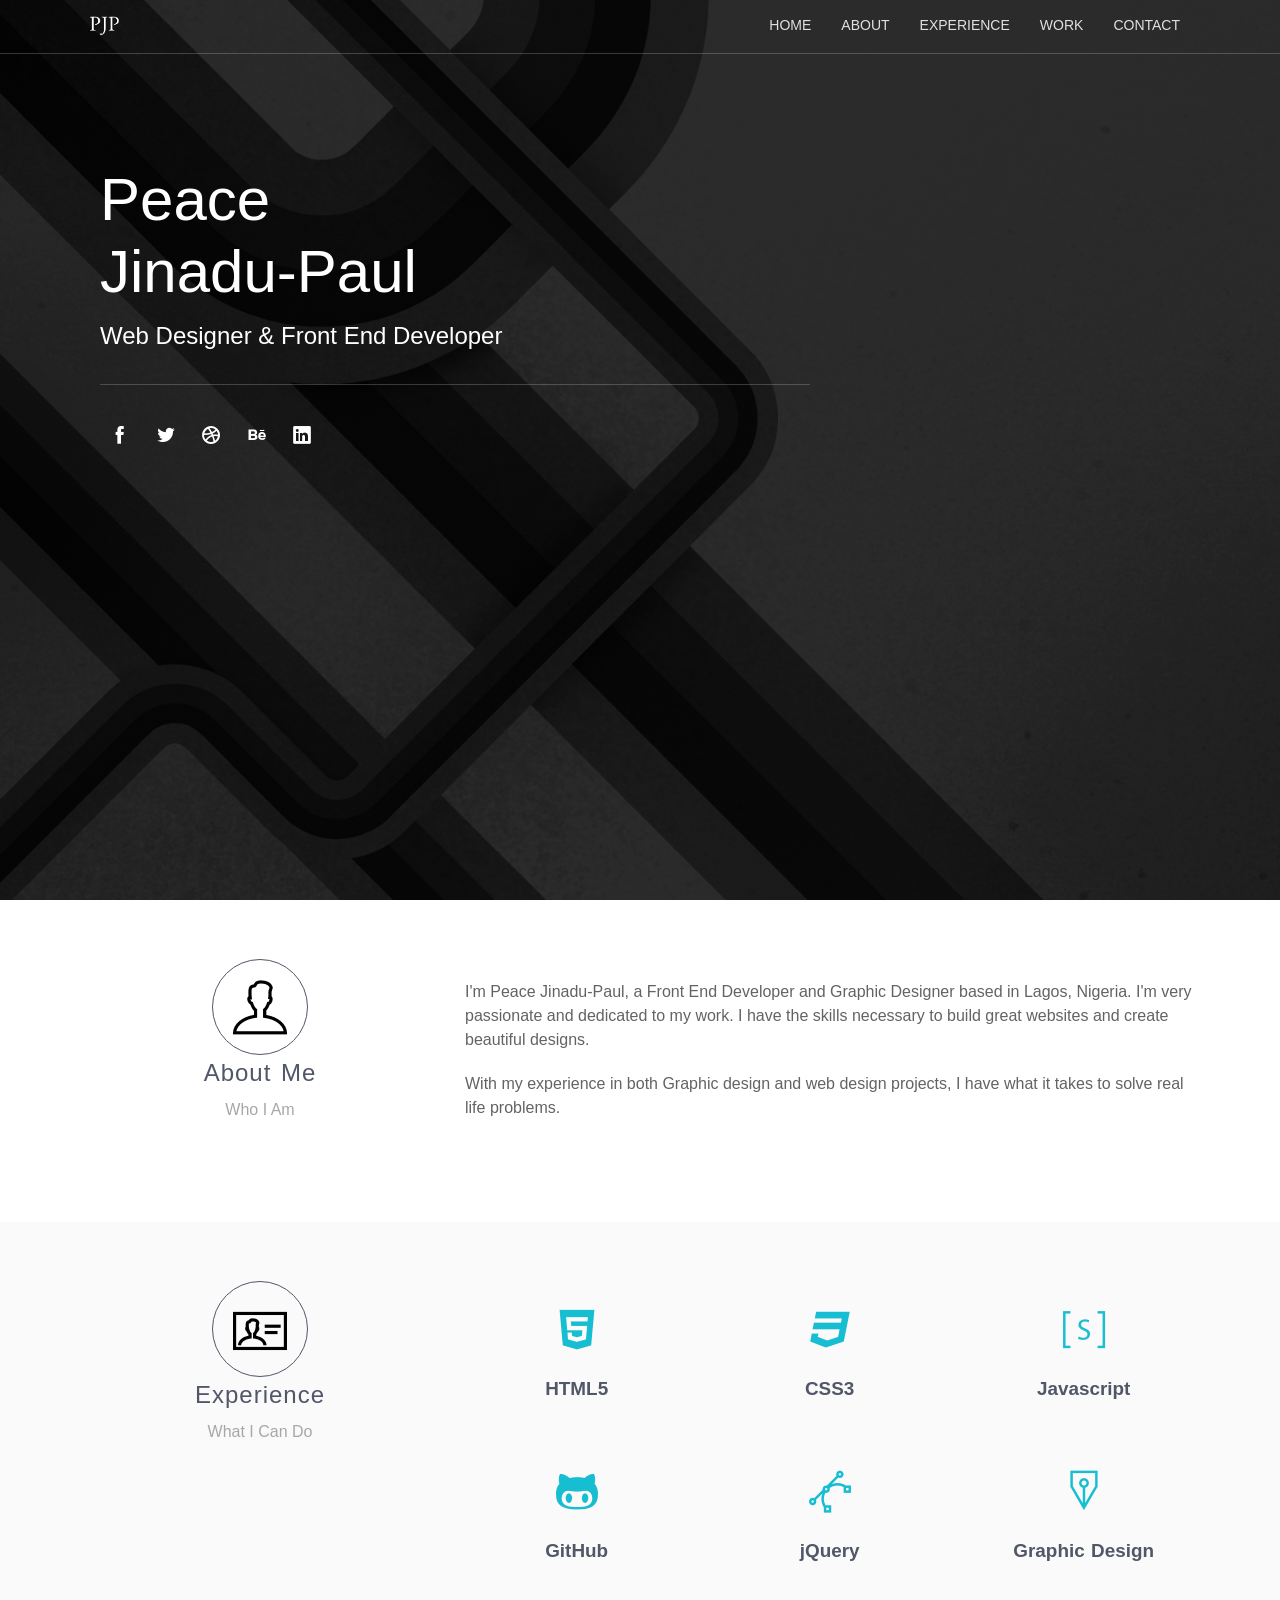
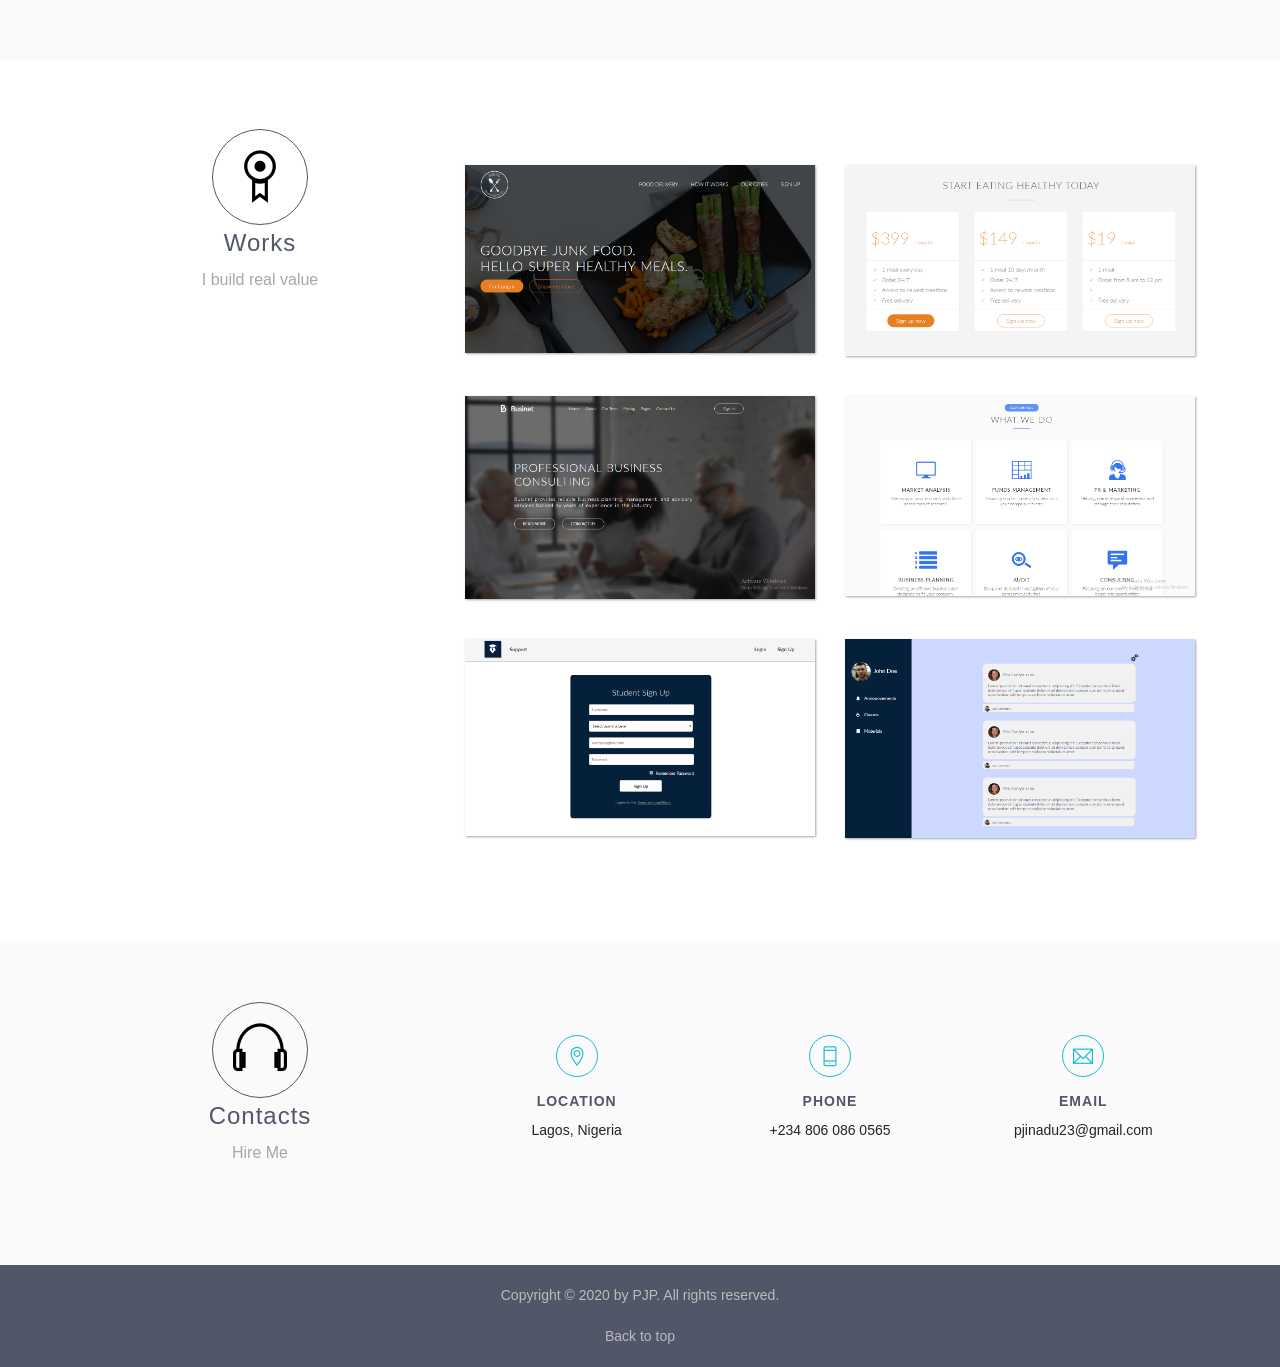
==== index.html @ b09ebb98 "new commit" ====
<!DOCTYPE html>
<html lang="en">
<head>
    <meta charset="UTF-8">
    <meta name="viewport" content="width=device-width, initial-scale=1.0">
    <link rel="shortcut icon" href="resources/img/Letter Logo.png" type="image/x-icon">
    <link rel="stylesheet" href="vendors/css/bootstrap.min.css">
    <link rel="stylesheet" href="resources/fonts/Brand Icons 2/icofont.min.css">
    <link rel="stylesheet" href="resources/fonts/themify-icons/themify-icons.css">
    <link rel="stylesheet" href="resources/fonts/ui/icofont.min.css">
    <link rel="stylesheet" href="vendors/css/animate.css">
    <link rel="stylesheet" href="resources/css/style.css">
    <title title="PJP">Peace Jinadu-Paul's Portfolio</title>
</head>
<body>
    <!-- HEADER -->
    <header class="js--section-home">
        <nav class="navbar navbar-expand-sm navbar-light js--nav">
                <div class="container">
                    <a class="navbar-brand" href="#"><img class="link-home logo-white" src="resources/img/Letter Logo 2.png" alt="White Logo"> </a>
                    <a class="navbar-brand" href="#"><img class="link-home logo-black" src="resources/img/Letter Logo.png" alt="Black Logo"> </a>
                    <button class="navbar-toggler" type="button" data-toggle="collapse" data-target="#navbarsExample03" aria-controls="navbarsExample03" aria-expanded="false" aria-label="Toggle navigation">
                      <span class="ti-menu js--menu-icon"></span>
                      <!-- <span class="navbar-toggler-icon"></span> -->
                    </button>
              
                    <div class="collapse navbar-collapse" id="navbarsExample03">
                        <ul class="navbar-nav mr-auto navbar-right">
                            <li class="nav-item">
                              <a class="nav-link" href="#">&MediumSpace;</a>
                            </li>
                          </ul>
                      <ul class="navbar-nav nav-links navbar-right">
                        <li class="nav-item">
                            <a href="#" class="nav-link link-home">Home</a>
                        </li>
                        <li class="nav-item">
                            <a href="#" class="nav-link link-about">About</a>
                        </li>
                        <li class="nav-item">
                            <a href="#" class="nav-link link-exp">Experience</a>
                        </li>
                        <li class="nav-item">
                            <a href="#" class="nav-link link-work">Work</a>
                        </li>
                        <li class="nav-item">
                            <a href="#" class="nav-link link-contact">Contact</a>
                        </li>
                      </ul>
                    </div>  
               </div>
            </div>
        </nav>

        <div class="container">
            <div class="header-text-box col-sm-8">
                <div class="header-text-content">
                    <h1>Peace <br> Jinadu-Paul</h1>
                    <p>Web Designer & Front End Developer</p>
                </div>
                <div>
                    <ul class="header-text-icons">
                        <li><a title="Facebook" href="www.facebook.com"><i class="icofont-facebook"></i></a></li>
                        <li><a title="Twitter" href="www.twitter.com"><i class="icofont-twitter"></i></a></li>
                        <li><a title="Dribble" href="www.dribble.com"><i class="icofont-dribble"></i></a></li>
                        <li><a title="Behance" href="www.behance.com"><i class="icofont-behance"></i></a></li>
                        <li><a title="LinkedIn" href="www.linkedin.com"><i class="icofont-linkedin"></i></a></li>
                    </ul>
                </div>
            </div>
        </div>
       
    </header>
    <!-- HEADER  -->

    <!-- SECTION ABOUT -->
        <section class="section-about js--section-about">
            <div class="container">
                <div class="row">
                    <div class="col-lg-4">
                        <div class="header">
                            <div> <i class="ti-user"></i></div>
                            <h2>About Me</h2>
                            <p class="about-p">Who I Am </p>
                        </div>
                    </div>
                    <div class="col-lg-8">
                        <div class="div-about-desc">
                            <p class="about-desc">I'm Peace Jinadu-Paul, a Front End Developer and Graphic Designer based in Lagos, Nigeria. I'm very passionate and dedicated to my work. I have the skills necessary to build great websites and  create beautiful designs. </p>
                            <p class="about-desc">With my experience in both Graphic design and web design projects, I have what it takes to solve real life problems. </p>
                        </div>
                        
                        <!-- Progress Box -->
                        <!-- <div class="progress-box">
                            <h5>CSS3 <span class="color-heading pull-right">96%</span></h5>
                            <div class="progress">
                                <div class="progress-bar bg-color-base" role="progressbar" data-width="96"></div>
                            </div>
                        </div>
                        <div class="progress-box">
                            <h5>HTML5 <span class="color-heading pull-right">96%</span></h5>
                            <div class="progress">
                                <div class="progress-bar bg-color-base" role="progressbar" data-width="96"></div>
                            </div>
                        </div>
                        <div class="progress-box">
                            <h5>JavaSrcipt <span class="color-heading pull-right">85%</span></h5>
                            <div class="progress">
                                <div class="progress-bar bg-color-base" role="progressbar" data-width="85"></div>
                            </div>
                        </div>
                        <div class="progress-box">
                            <h5>jQuery <span class="color-heading pull-right">85%</span></h5>
                            <div class="progress">
                                <div class="progress-bar bg-color-base" role="progressbar" data-width="85"></div>
                            </div>
                        </div>
                        <div class="progress-box">
                            <h5>Git <span class="color-heading pull-right">90%</span></h5>
                            <div class="progress">
                                <div class="progress-bar bg-color-base" role="progressbar" data-width="90"></div>
                            </div>
                        </div>
                        <div class="progress-box">
                            <h5>Photoshop <span class="color-heading pull-right">95%</span></h5>
                            <div class="progress">
                                <div class="progress-bar bg-color-base" role="progressbar" data-width="95"></div>
                            </div>
                        </div> -->
                        <!-- End Progress Box
                        
                    <!-- </div> -->
                </div>
            </div>
        </section>

    <!-- SECTION ABOUT -->

    <!-- SECTION EXPERIENCE -->
        <section class="section-experience js--section-exp"> 
            <div class="container">
                <div class="row">
                    <div class="col-lg-4">
                        <div class="header">
                           <div> <i class="ti-id-badge"></i></div>
                            <h2>Experience</h2>
                            <p>What I Can Do</p>
                        </div>
                    </div>
                    <div class="col-lg-8">
                        <div class="row">
                            <div class="col-lg-4">
                                <div class="experience-box">
                                    <div>
                                        <i class="ti-html5"></i>
                                        <!-- <i class="ti-css3"></i> -->
                                    </div>
                                    <h3>HTML5</h3>
                                  </div>
                            </div>
                            <div class="col-lg-4">
                                <div class="experience-box">
                                   <div> <i class="ti-css3"></i></div>
                                    <h3>CSS3</h3>
                                </div>
                            </div>
                            <div class="col-lg-4">
                                <div class="experience-box">
                                   <div> <i class="ti-shortcode"></i></div>
                                    <h3>Javascript</h3>
                                </div>
                            </div>    
                        </div>
                    </div>
                </div>
                <div class="row">
                    <div class="col-lg-4">
                        <div class="header">
                            <h2>&nbsp;</h2>
                        </div>
                    </div>
                    <div class="col-lg-8">
                        <div class="row">
                            <div class="col-lg-4">
                                <div class="experience-box">
                                    <div>
                                        <i class="ti-github"></i>
                                    </div>
                                    <h3>GitHub</h3>
                                  </div>
                            </div>
                            <div class="col-lg-4">
                                <div class="experience-box">
                                   <div> <i class="ti-vector"></i></div>
                                    <h3>jQuery</h3>
                                </div>
                            </div>
                            <div class="col-lg-4">
                                <div class="experience-box">
                                   <div> <i class="ti-ink-pen"></i></div>
                                    <h3>Graphic Design</h3>
                                </div>
                            </div>
                        </div>
                    </div>
                </div>
            </div>
        </section>

    <!-- SECTION EXPERIENCE -->

    <!-- SECTION WORKS  -->
        <section class="section-works js--section-works">
            <div class="container">
               <div class="container-box">
                <div class="row">
                    <div class="col-lg-4">
                        <div class="header">
                            <div><i class="ti-medall-alt"></i></div>
                            <h2>Works</h2>
                            <p>I build real value</p>
                        </div>
                    </div>
                    <div class="col-lg-8">
                        <div class="row">
                            <div class="col-lg-6">
                                <div class="works-box">
                                    <div class="modal fade" id="myModal" tabindex="-1" role="dialog" aria-labelledby="myModalLabel" aria-hidden="true">
                                        <div class="modal-dialog" role="document">
                                          <div class="modal-content">
                                            <div class="modal-header">
                                              <button type="button" class="close" data-dismiss="modal" aria-label="Close">
                                                <span aria-hidden="true">&times;</span>
                                              </button>
                                            </div>
                                            <div class="modal-body">                                   
                                                <div class="header pull-left modal-header">
                                                    <h2>Omnifoodie</h2>
                                                    <p>Fast Food Project</p>
                                                </div>
                                                <div class="row">
                                                    <div class="col-lg-8">
                                                        <div class="modal-quote">
                                                            <p>A premium food delivery service company that takes care of the stress of cooking at an affordable cost</p>
                                                            
                                                            <p>Offers up to 365 days per year, meals ready in a short amount of time and 100% organic food products </p>
                                                            <!-- <a href="www.omnifoodie.herokuapp.com">www.omnifoodie.herokuapp.com</a> -->
                                                        </div>
                                                    </div>
                                                    <div class="col-lg-4">
                                                       <div class="modal-quote2">
                                                        <p><span class="quote-bold">Project Leader:</span><br>  Jinadu-Paul Peace</p>
                                                        <p><span class="quote-bold">Role:</span><br>
                                                        Front End Developer</p>
                                                       </div>
                                                    </div>
                                                </div>
                                              
                                            </div>
                                          </div>
                                        </div>
                                    </div>
                                    <img data-toggle="modal" data-target="#myModal" src="resources/img/Screenshot (2).1.png" alt="Omnifoodie Welcome Page">
                                </div>
                            </div>
                            <div class="col-lg-6">
                                <div class="works-box">
                                    <div class="modal fade" id="myModal" tabindex="-1" role="dialog" aria-labelledby="myModalLabel" aria-hidden="true">
                                        <div class="modal-dialog" role="document">
                                          <div class="modal-content">
                                            <div class="modal-header">
                                              <button type="button" class="close" data-dismiss="modal" aria-label="Close">
                                                <span aria-hidden="true">&times;</span>
                                              </button>
                                            </div>
                                            <div class="modal-body">                                   
                                                <div class="header pull-left modal-header">
                                                    <h2>Omnifoodie</h2>
                                                    <p>Fast Food Project</p>
                                                </div>
                                                <div class="row">
                                                    <div class="col-lg-8">
                                                        <div class="modal-quote">
                                                            <p>A premium food delivery service company that takes care of the stress of cooking at an affordable cost</p>
                                                            
                                                            <p>Offers up to 365 days per year, meals ready in a short amount of time and 100% organic food products </p>
                                                            <!-- <a href="www.omnifoodie.herokuapp.com">www.omnifoodie.herokuapp.com</a> -->
                                                        </div>
                                                    </div>
                                                    <div class="col-lg-4">
                                                       <div class="modal-quote2">
                                                        <p><span class="quote-bold">Project Leader:</span><br>  Jinadu-Paul Peace</p>
                                                        <p><span class="quote-bold">Role:</span><br>  Front End Developer</p>
                                                       </div>
                                                    </div>
                                                </div>
                                              
                                            </div>
                                          </div>
                                        </div>
                                    </div>
                                    <img data-toggle="modal" data-target="#myModal" src="resources/img/Screenshot (4).png" alt=" Omnifoodie Sign Up Page">
                                </div>
                            </div>
                        </div>
                    </div>
                </div>
                </div>
               <div class="container-box">
                <div class="row">
                    <div class="col-lg-4">
                        <div class="header">
                            <p>&nbsp;</p>
                        </div>
                    </div>
                    <div class="col-lg-8">
                        <div class="row">
                            <div class="col-lg-6">
                                <div class="works-box">
                                    <div class="modal fade" id="myModal2" tabindex="-1" role="dialog" aria-labelledby="myModalLabel" aria-hidden="true">
                                        <div class="modal-dialog" role="document">
                                          <div class="modal-content">
                                            <div class="modal-header">
                                              <button type="button" class="close" data-dismiss="modal" aria-label="Close">
                                                <span aria-hidden="true">&times;</span>
                                              </button>
                                            </div>
                                            <div class="modal-body">                                   
                                                <div class="header pull-left modal-header">
                                                    <h2>Businet</h2>
                                                    <p>Business Consulting Project</p>
                                                </div>
                                                <div class="row">
                                                    <div class="col-lg-8">
                                                        <div class="modal-quote">
                                                            <p>Businet provides reliable business planning, management, and advisory services backed by years of experience in the industry.</p>
                                                            
                                                            <p>Also provide Quality research & analysis, Business advisory experience and Reliable company management. </p>
                                                            <!-- <a href="www.businet.herokuapp.com">www.businet.herokuapp.com</a> -->
                                                        </div>
                                                    </div>
                                                    <div class="col-lg-4">
                                                       <div class="modal-quote2">
                                                        <p><span class="quote-bold">Project Leader:</span><br>  Jinadu-Paul Peace</p>
                                                        <p><span class="quote-bold">Role:</span><br>  Front End Developer</p>
                                                       </div>
                                                    </div>
                                                </div>
                                              
                                            </div>
                                          </div>
                                        </div>
                                    </div>
                                    <img data-toggle="modal" data-target="#myModal2" src="resources/img/Screenshot (20).png" alt=" Businet Home Page">
                                </div>
                            </div>
                            <div class="col-lg-6">
                                <div class="works-box">
                                    <div class="modal fade" id="myModal2" tabindex="-1" role="dialog" aria-labelledby="myModalLabel" aria-hidden="true">
                                        <div class="modal-dialog" role="document">
                                          <div class="modal-content">
                                            <div class="modal-header">
                                              <button type="button" class="close" data-dismiss="modal" aria-label="Close">
                                                <span aria-hidden="true">&times;</span>
                                              </button>
                                            </div>
                                            <div class="modal-body">                                   
                                                <div class="header pull-left modal-header">
                                                    <h2>Businet</h2>
                                                    <p>Business Consulting Project</p>
                                                </div>
                                                <div class="row">
                                                    <div class="col-lg-8">
                                                        <div class="modal-quote">
                                                            <p>Businet provides reliable business planning, management, and advisory services backed by years of experience in the industry.</p>
                                                            
                                                            <p>Also provide Quality research & analysis, Business advisory experience and Reliable company management. </p>
                                                            <!-- <a href="www.businet.herokuapp.com">www.businet.herokuapp.com</a> -->
                                                        </div>
                                                    </div>
                                                    <div class="col-lg-4">
                                                       <div class="modal-quote2">
                                                        <p><span class="quote-bold">Project Leader:</span><br>  Jinadu-Paul Peace</p>
                                                        <p><span class="quote-bold">Role:</span><br>  Front End Developer</p>
                                                       </div>
                                                    </div>
                                                </div>
                                              
                                            </div>
                                          </div>
                                        </div>
                                    </div>
                                    <img data-toggle="modal" data-target="#myModal2" src="resources/img/Screenshot (21).png" alt=" Businet Features Page">
                                </div>
                            </div>
                        </div>
                    </div>
                </div>
               </div>
               <div class="container-box">
                <div class="row">
                    <div class="col-lg-4">
                        <div class="header">
                            <p>&nbsp;</p>
                        </div>
                    </div>
                    <div class="col-lg-8">
                        <div class="row">
                            <div class="col-lg-6">
                                <div class="works-box">
                                    <div class="modal fade" id="myModal3" tabindex="-1" role="dialog" aria-labelledby="myModalLabel" aria-hidden="true">
                                        <div class="modal-dialog" role="document">
                                          <div class="modal-content">
                                            <div class="modal-header">
                                              <button type="button" class="close" data-dismiss="modal" aria-label="Close">
                                                <span aria-hidden="true">&times;</span>
                                              </button>
                                            </div>
                                            <div class="modal-body">                                   
                                                <div class="header pull-left modal-header">
                                                    <h2>iLearn</h2>
                                                    <p>Group Project</p>
                                                </div>
                                                <div class="row">
                                                    <div class="col-lg-8">
                                                        <div class="modal-quote">
                                                            <p>An online schooling environment to help aid faster and efficient learning for students. </p>
                                                            
                                                            <p>Also aids to gain access to class materials and send materials, receive announcements and make learning accessible. </p>
                                                        </div>
                                                    </div>
                                                    <div class="col-lg-4">
                                                       <div class="modal-quote2">
                                                        <p><span class="quote-bold">Project Leader:</span><br>  Samuel Kupoluyi</p>
                                                        <p><span class="quote-bold">Role:</span><br>  Front End Developer</p>
                                                       </div>
                                                    </div>
                                                </div>
                                              
                                            </div>
                                          </div>
                                        </div>
                                    </div>
                                    <img data-toggle="modal" data-target="#myModal3" src="resources/img/Student Sign Up.png" alt="iLearn Sign Up Page">
                                </div>
                            </div>
                            <div class="col-lg-6">
                                <div class="works-box">
                                    <div class="modal fade" id="myModal3" tabindex="-1" role="dialog" aria-labelledby="myModalLabel" aria-hidden="true">
                                        <div class="modal-dialog" role="document">
                                          <div class="modal-content">
                                            <div class="modal-header">
                                              <button type="button" class="close" data-dismiss="modal" aria-label="Close">
                                                <span aria-hidden="true">&times;</span>
                                              </button>
                                            </div>
                                            <div class="modal-body">                                   
                                                <div class="header pull-left modal-header">
                                                    <h2>iLearn</h2>
                                                    <p>Group Project</p>
                                                </div>
                                                <div class="row">
                                                    <div class="col-lg-8">
                                                        <div class="modal-quote">
                                                            <p>An online schooling environment to help aid faster and efficient learning for students. </p>
                                                            
                                                            <p>Also aids to gain access to class materials and send materials, receive announcements and make learning accessible. </p>
                                                        </div>
                                                    </div>
                                                    <div class="col-lg-4">
                                                       <div class="modal-quote2">
                                                        <p><span class="quote-bold">Project Leader:</span><br>  Jinadu-Paul Peace</p>
                                                        <p><span class="quote-bold">Role:</span><br>  Front End Developer</p>
                                                        </div>
                                                    </div>
                                                </div>
                                              
                                            </div>
                                          </div>
                                        </div>
                                    </div>
                                    <img data-toggle="modal" data-target="#myModal3" src="resources/img/Student Dashboard.png" alt="iLearn Student Dashboard">
                                </div>
                            </div>
                        </div>
                    </div>
                </div>
               </div>
               
            </div>
        </section>

    <!-- SECTION WORKS  -->

    <!-- SECTION CONTACT -->

    <section class="section-contact js--section-contact"> 
        <div class="container">
            <div class="row">
                <div class="col-lg-4">
                    <div class="header">
                        <div> <i class="ti-headphone"></i></div>
                        <h2>Contacts</h2>
                        <p class="about-p">Hire Me </p>
                    </div>
                </div>
                <div class="col-lg-8">
                    <div class="row">
                        <div class="col-lg-4">
                            <div class="contact-content">
                                <div> <i class="ti-location-pin"></i></div>
                                <h5>Location</h5>
                                <p class="about-p">Lagos, Nigeria </p>
                            </div>
                        </div>
                        <div class="col-lg-4">
                            <div class="contact-content">
                                <div> <i class="ti-mobile"></i></div>
                                <h5>Phone</h5>
                                <p class="about-p">+234 806 086 0565 </p>
                            </div>
                        </div>
                        <div class="col-lg-4">
                            <div class="contact-content">
                                <div> <i class="ti-email"></i></div>
                                <h5>Email</h5>
                                <p class="about-p">pjinadu23@gmail.com </p>
                            </div>
                        </div>
                    </div>
                </div>
            </div>
        </div>
    </section>

    <!-- SECTION CONTACT -->

    <!-- FOOTER -->
        <footer class="section-footer">
            <div class="container">
                <div class="row">
                    <div class="col-lg-12">
                        <p>Copyright © 2020 by PJP. All rights reserved.</p>
                        <a href="#" class="link-home">Back to top</a>
                    </div>
                </div>
            </div>
        </footer>

    <!-- FOOTER -->
    
    <script src="vendors/js/jquery-3.5.1.min.js"></script>
    <script src="vendors/js/bootstrap.min.js"></script>
    <script src="vendors/js/popper.min.js"></script>
    <script src="vendors/js/jquery.appear.js"></script>
    <script src="vendors/js/progress-bar.min.js"></script>
    <script src="vendors/js/jquery.waypoints.min.js"></script>
    <script src="vendors/js/modal.js"></script>
    <script src="resources/js/script.js"></script>
</body>
</html>
---- resources/fonts/themify-icons/themify-icons.css ----
@font-face {
	font-family: 'themify';
	src:url('fonts/themify.eot?-fvbane');
	src:url('fonts/themify.eot?#iefix-fvbane') format('embedded-opentype'),
		url('fonts/themify.woff?-fvbane') format('woff'),
		url('fonts/themify.ttf?-fvbane') format('truetype'),
		url('fonts/themify.svg?-fvbane#themify') format('svg');
	font-weight: normal;
	font-style: normal;
}

[class^="ti-"], [class*=" ti-"] {
	font-family: 'themify';
	speak: none;
	font-style: normal;
	font-weight: normal;
	font-variant: normal;
	text-transform: none;
	line-height: 1;

	/* Better Font Rendering =========== */
	-webkit-font-smoothing: antialiased;
	-moz-osx-font-smoothing: grayscale;
}

.ti-wand:before {
	content: "\e600";
}
.ti-volume:before {
	content: "\e601";
}
.ti-user:before {
	content: "\e602";
}
.ti-unlock:before {
	content: "\e603";
}
.ti-unlink:before {
	content: "\e604";
}
.ti-trash:before {
	content: "\e605";
}
.ti-thought:before {
	content: "\e606";
}
.ti-target:before {
	content: "\e607";
}
.ti-tag:before {
	content: "\e608";
}
.ti-tablet:before {
	content: "\e609";
}
.ti-star:before {
	content: "\e60a";
}
.ti-spray:before {
	content: "\e60b";
}
.ti-signal:before {
	content: "\e60c";
}
.ti-shopping-cart:before {
	content: "\e60d";
}
.ti-shopping-cart-full:before {
	content: "\e60e";
}
.ti-settings:before {
	content: "\e60f";
}
.ti-search:before {
	content: "\e610";
}
.ti-zoom-in:before {
	content: "\e611";
}
.ti-zoom-out:before {
	content: "\e612";
}
.ti-cut:before {
	content: "\e613";
}
.ti-ruler:before {
	content: "\e614";
}
.ti-ruler-pencil:before {
	content: "\e615";
}
.ti-ruler-alt:before {
	content: "\e616";
}
.ti-bookmark:before {
	content: "\e617";
}
.ti-bookmark-alt:before {
	content: "\e618";
}
.ti-reload:before {
	content: "\e619";
}
.ti-plus:before {
	content: "\e61a";
}
.ti-pin:before {
	content: "\e61b";
}
.ti-pencil:before {
	content: "\e61c";
}
.ti-pencil-alt:before {
	content: "\e61d";
}
.ti-paint-roller:before {
	content: "\e61e";
}
.ti-paint-bucket:before {
	content: "\e61f";
}
.ti-na:before {
	content: "\e620";
}
.ti-mobile:before {
	content: "\e621";
}
.ti-minus:before {
	content: "\e622";
}
.ti-medall:before {
	content: "\e623";
}
.ti-medall-alt:before {
	content: "\e624";
}
.ti-marker:before {
	content: "\e625";
}
.ti-marker-alt:before {
	content: "\e626";
}
.ti-arrow-up:before {
	content: "\e627";
}
.ti-arrow-right:before {
	content: "\e628";
}
.ti-arrow-left:before {
	content: "\e629";
}
.ti-arrow-down:before {
	content: "\e62a";
}
.ti-lock:before {
	content: "\e62b";
}
.ti-location-arrow:before {
	content: "\e62c";
}
.ti-link:before {
	content: "\e62d";
}
.ti-layout:before {
	content: "\e62e";
}
.ti-layers:before {
	content: "\e62f";
}
.ti-layers-alt:before {
	content: "\e630";
}
.ti-key:before {
	content: "\e631";
}
.ti-import:before {
	content: "\e632";
}
.ti-image:before {
	content: "\e633";
}
.ti-heart:before {
	content: "\e634";
}
.ti-heart-broken:before {
	content: "\e635";
}
.ti-hand-stop:before {
	content: "\e636";
}
.ti-hand-open:before {
	content: "\e637";
}
.ti-hand-drag:before {
	content: "\e638";
}
.ti-folder:before {
	content: "\e639";
}
.ti-flag:before {
	content: "\e63a";
}
.ti-flag-alt:before {
	content: "\e63b";
}
.ti-flag-alt-2:before {
	content: "\e63c";
}
.ti-eye:before {
	content: "\e63d";
}
.ti-export:before {
	content: "\e63e";
}
.ti-exchange-vertical:before {
	content: "\e63f";
}
.ti-desktop:before {
	content: "\e640";
}
.ti-cup:before {
	content: "\e641";
}
.ti-crown:before {
	content: "\e642";
}
.ti-comments:before {
	content: "\e643";
}
.ti-comment:before {
	content: "\e644";
}
.ti-comment-alt:before {
	content: "\e645";
}
.ti-close:before {
	content: "\e646";
}
.ti-clip:before {
	content: "\e647";
}
.ti-angle-up:before {
	content: "\e648";
}
.ti-angle-right:before {
	content: "\e649";
}
.ti-angle-left:before {
	content: "\e64a";
}
.ti-angle-down:before {
	content: "\e64b";
}
.ti-check:before {
	content: "\e64c";
}
.ti-check-box:before {
	content: "\e64d";
}
.ti-camera:before {
	content: "\e64e";
}
.ti-announcement:before {
	content: "\e64f";
}
.ti-brush:before {
	content: "\e650";
}
.ti-briefcase:before {
	content: "\e651";
}
.ti-bolt:before {
	content: "\e652";
}
.ti-bolt-alt:before {
	content: "\e653";
}
.ti-blackboard:before {
	content: "\e654";
}
.ti-bag:before {
	content: "\e655";
}
.ti-move:before {
	content: "\e656";
}
.ti-arrows-vertical:before {
	content: "\e657";
}
.ti-arrows-horizontal:before {
	content: "\e658";
}
.ti-fullscreen:before {
	content: "\e659";
}
.ti-arrow-top-right:before {
	content: "\e65a";
}
.ti-arrow-top-left:before {
	content: "\e65b";
}
.ti-arrow-circle-up:before {
	content: "\e65c";
}
.ti-arrow-circle-right:before {
	content: "\e65d";
}
.ti-arrow-circle-left:before {
	content: "\e65e";
}
.ti-arrow-circle-down:before {
	content: "\e65f";
}
.ti-angle-double-up:before {
	content: "\e660";
}
.ti-angle-double-right:before {
	content: "\e661";
}
.ti-angle-double-left:before {
	content: "\e662";
}
.ti-angle-double-down:before {
	content: "\e663";
}
.ti-zip:before {
	content: "\e664";
}
.ti-world:before {
	content: "\e665";
}
.ti-wheelchair:before {
	content: "\e666";
}
.ti-view-list:before {
	content: "\e667";
}
.ti-view-list-alt:before {
	content: "\e668";
}
.ti-view-grid:before {
	content: "\e669";
}
.ti-uppercase:before {
	content: "\e66a";
}
.ti-upload:before {
	content: "\e66b";
}
.ti-underline:before {
	content: "\e66c";
}
.ti-truck:before {
	content: "\e66d";
}
.ti-timer:before {
	content: "\e66e";
}
.ti-ticket:before {
	content: "\e66f";
}
.ti-thumb-up:before {
	content: "\e670";
}
.ti-thumb-down:before {
	content: "\e671";
}
.ti-text:before {
	content: "\e672";
}
.ti-stats-up:before {
	content: "\e673";
}
.ti-stats-down:before {
	content: "\e674";
}
.ti-split-v:before {
	content: "\e675";
}
.ti-split-h:before {
	content: "\e676";
}
.ti-smallcap:before {
	content: "\e677";
}
.ti-shine:before {
	content: "\e678";
}
.ti-shift-right:before {
	content: "\e679";
}
.ti-shift-left:before {
	content: "\e67a";
}
.ti-shield:before {
	content: "\e67b";
}
.ti-notepad:before {
	content: "\e67c";
}
.ti-server:before {
	content: "\e67d";
}
.ti-quote-right:before {
	content: "\e67e";
}
.ti-quote-left:before {
	content: "\e67f";
}
.ti-pulse:before {
	content: "\e680";
}
.ti-printer:before {
	content: "\e681";
}
.ti-power-off:before {
	content: "\e682";
}
.ti-plug:before {
	content: "\e683";
}
.ti-pie-chart:before {
	content: "\e684";
}
.ti-paragraph:before {
	content: "\e685";
}
.ti-panel:before {
	content: "\e686";
}
.ti-package:before {
	content: "\e687";
}
.ti-music:before {
	content: "\e688";
}
.ti-music-alt:before {
	content: "\e689";
}
.ti-mouse:before {
	content: "\e68a";
}
.ti-mouse-alt:before {
	content: "\e68b";
}
.ti-money:before {
	content: "\e68c";
}
.ti-microphone:before {
	content: "\e68d";
}
.ti-menu:before {
	content: "\e68e";
}
.ti-menu-alt:before {
	content: "\e68f";
}
.ti-map:before {
	content: "\e690";
}
.ti-map-alt:before {
	content: "\e691";
}
.ti-loop:before {
	content: "\e692";
}
.ti-location-pin:before {
	content: "\e693";
}
.ti-list:before {
	content: "\e694";
}
.ti-light-bulb:before {
	content: "\e695";
}
.ti-Italic:before {
	content: "\e696";
}
.ti-info:before {
	content: "\e697";
}
.ti-infinite:before {
	content: "\e698";
}
.ti-id-badge:before {
	content: "\e699";
}
.ti-hummer:before {
	content: "\e69a";
}
.ti-home:before {
	content: "\e69b";
}
.ti-help:before {
	content: "\e69c";
}
.ti-headphone:before {
	content: "\e69d";
}
.ti-harddrives:before {
	content: "\e69e";
}
.ti-harddrive:before {
	content: "\e69f";
}
.ti-gift:before {
	content: "\e6a0";
}
.ti-game:before {
	content: "\e6a1";
}
.ti-filter:before {
	content: "\e6a2";
}
.ti-files:before {
	content: "\e6a3";
}
.ti-file:before {
	content: "\e6a4";
}
.ti-eraser:before {
	content: "\e6a5";
}
.ti-envelope:before {
	content: "\e6a6";
}
.ti-download:before {
	content: "\e6a7";
}
.ti-direction:before {
	content: "\e6a8";
}
.ti-direction-alt:before {
	content: "\e6a9";
}
.ti-dashboard:before {
	content: "\e6aa";
}
.ti-control-stop:before {
	content: "\e6ab";
}
.ti-control-shuffle:before {
	content: "\e6ac";
}
.ti-control-play:before {
	content: "\e6ad";
}
.ti-control-pause:before {
	content: "\e6ae";
}
.ti-control-forward:before {
	content: "\e6af";
}
.ti-control-backward:before {
	content: "\e6b0";
}
.ti-cloud:before {
	content: "\e6b1";
}
.ti-cloud-up:before {
	content: "\e6b2";
}
.ti-cloud-down:before {
	content: "\e6b3";
}
.ti-clipboard:before {
	content: "\e6b4";
}
.ti-car:before {
	content: "\e6b5";
}
.ti-calendar:before {
	content: "\e6b6";
}
.ti-book:before {
	content: "\e6b7";
}
.ti-bell:before {
	content: "\e6b8";
}
.ti-basketball:before {
	content: "\e6b9";
}
.ti-bar-chart:before {
	content: "\e6ba";
}
.ti-bar-chart-alt:before {
	content: "\e6bb";
}
.ti-back-right:before {
	content: "\e6bc";
}
.ti-back-left:before {
	content: "\e6bd";
}
.ti-arrows-corner:before {
	content: "\e6be";
}
.ti-archive:before {
	content: "\e6bf";
}
.ti-anchor:before {
	content: "\e6c0";
}
.ti-align-right:before {
	content: "\e6c1";
}
.ti-align-left:before {
	content: "\e6c2";
}
.ti-align-justify:before {
	content: "\e6c3";
}
.ti-align-center:before {
	content: "\e6c4";
}
.ti-alert:before {
	content: "\e6c5";
}
.ti-alarm-clock:before {
	content: "\e6c6";
}
.ti-agenda:before {
	content: "\e6c7";
}
.ti-write:before {
	content: "\e6c8";
}
.ti-window:before {
	content: "\e6c9";
}
.ti-widgetized:before {
	content: "\e6ca";
}
.ti-widget:before {
	content: "\e6cb";
}
.ti-widget-alt:before {
	content: "\e6cc";
}
.ti-wallet:before {
	content: "\e6cd";
}
.ti-video-clapper:before {
	content: "\e6ce";
}
.ti-video-camera:before {
	content: "\e6cf";
}
.ti-vector:before {
	content: "\e6d0";
}
.ti-themify-logo:before {
	content: "\e6d1";
}
.ti-themify-favicon:before {
	content: "\e6d2";
}
.ti-themify-favicon-alt:before {
	content: "\e6d3";
}
.ti-support:before {
	content: "\e6d4";
}
.ti-stamp:before {
	content: "\e6d5";
}
.ti-split-v-alt:before {
	content: "\e6d6";
}
.ti-slice:before {
	content: "\e6d7";
}
.ti-shortcode:before {
	content: "\e6d8";
}
.ti-shift-right-alt:before {
	content: "\e6d9";
}
.ti-shift-left-alt:before {
	content: "\e6da";
}
.ti-ruler-alt-2:before {
	content: "\e6db";
}
.ti-receipt:before {
	content: "\e6dc";
}
.ti-pin2:before {
	content: "\e6dd";
}
.ti-pin-alt:before {
	content: "\e6de";
}
.ti-pencil-alt2:before {
	content: "\e6df";
}
.ti-palette:before {
	content: "\e6e0";
}
.ti-more:before {
	content: "\e6e1";
}
.ti-more-alt:before {
	content: "\e6e2";
}
.ti-microphone-alt:before {
	content: "\e6e3";
}
.ti-magnet:before {
	content: "\e6e4";
}
.ti-line-double:before {
	content: "\e6e5";
}
.ti-line-dotted:before {
	content: "\e6e6";
}
.ti-line-dashed:before {
	content: "\e6e7";
}
.ti-layout-width-full:before {
	content: "\e6e8";
}
.ti-layout-width-default:before {
	content: "\e6e9";
}
.ti-layout-width-default-alt:before {
	content: "\e6ea";
}
.ti-layout-tab:before {
	content: "\e6eb";
}
.ti-layout-tab-window:before {
	content: "\e6ec";
}
.ti-layout-tab-v:before {
	content: "\e6ed";
}
.ti-layout-tab-min:before {
	content: "\e6ee";
}
.ti-layout-slider:before {
	content: "\e6ef";
}
.ti-layout-slider-alt:before {
	content: "\e6f0";
}
.ti-layout-sidebar-right:before {
	content: "\e6f1";
}
.ti-layout-sidebar-none:before {
	content: "\e6f2";
}
.ti-layout-sidebar-left:before {
	content: "\e6f3";
}
.ti-layout-placeholder:before {
	content: "\e6f4";
}
.ti-layout-menu:before {
	content: "\e6f5";
}
.ti-layout-menu-v:before {
	content: "\e6f6";
}
.ti-layout-menu-separated:before {
	content: "\e6f7";
}
.ti-layout-menu-full:before {
	content: "\e6f8";
}
.ti-layout-media-right-alt:before {
	content: "\e6f9";
}
.ti-layout-media-right:before {
	content: "\e6fa";
}
.ti-layout-media-overlay:before {
	content: "\e6fb";
}
.ti-layout-media-overlay-alt:before {
	content: "\e6fc";
}
.ti-layout-media-overlay-alt-2:before {
	content: "\e6fd";
}
.ti-layout-media-left-alt:before {
	content: "\e6fe";
}
.ti-layout-media-left:before {
	content: "\e6ff";
}
.ti-layout-media-center-alt:before {
	content: "\e700";
}
.ti-layout-media-center:before {
	content: "\e701";
}
.ti-layout-list-thumb:before {
	content: "\e702";
}
.ti-layout-list-thumb-alt:before {
	content: "\e703";
}
.ti-layout-list-post:before {
	content: "\e704";
}
.ti-layout-list-large-image:before {
	content: "\e705";
}
.ti-layout-line-solid:before {
	content: "\e706";
}
.ti-layout-grid4:before {
	content: "\e707";
}
.ti-layout-grid3:before {
	content: "\e708";
}
.ti-layout-grid2:before {
	content: "\e709";
}
.ti-layout-grid2-thumb:before {
	content: "\e70a";
}
.ti-layout-cta-right:before {
	content: "\e70b";
}
.ti-layout-cta-left:before {
	content: "\e70c";
}
.ti-layout-cta-center:before {
	content: "\e70d";
}
.ti-layout-cta-btn-right:before {
	content: "\e70e";
}
.ti-layout-cta-btn-left:before {
	content: "\e70f";
}
.ti-layout-column4:before {
	content: "\e710";
}
.ti-layout-column3:before {
	content: "\e711";
}
.ti-layout-column2:before {
	content: "\e712";
}
.ti-layout-accordion-separated:before {
	content: "\e713";
}
.ti-layout-accordion-merged:before {
	content: "\e714";
}
.ti-layout-accordion-list:before {
	content: "\e715";
}
.ti-ink-pen:before {
	content: "\e716";
}
.ti-info-alt:before {
	content: "\e717";
}
.ti-help-alt:before {
	content: "\e718";
}
.ti-headphone-alt:before {
	content: "\e719";
}
.ti-hand-point-up:before {
	content: "\e71a";
}
.ti-hand-point-right:before {
	content: "\e71b";
}
.ti-hand-point-left:before {
	content: "\e71c";
}
.ti-hand-point-down:before {
	content: "\e71d";
}
.ti-gallery:before {
	content: "\e71e";
}
.ti-face-smile:before {
	content: "\e71f";
}
.ti-face-sad:before {
	content: "\e720";
}
.ti-credit-card:before {
	content: "\e721";
}
.ti-control-skip-forward:before {
	content: "\e722";
}
.ti-control-skip-backward:before {
	content: "\e723";
}
.ti-control-record:before {
	content: "\e724";
}
.ti-control-eject:before {
	content: "\e725";
}
.ti-comments-smiley:before {
	content: "\e726";
}
.ti-brush-alt:before {
	content: "\e727";
}
.ti-youtube:before {
	content: "\e728";
}
.ti-vimeo:before {
	content: "\e729";
}
.ti-twitter:before {
	content: "\e72a";
}
.ti-time:before {
	content: "\e72b";
}
.ti-tumblr:before {
	content: "\e72c";
}
.ti-skype:before {
	content: "\e72d";
}
.ti-share:before {
	content: "\e72e";
}
.ti-share-alt:before {
	content: "\e72f";
}
.ti-rocket:before {
	content: "\e730";
}
.ti-pinterest:before {
	content: "\e731";
}
.ti-new-window:before {
	content: "\e732";
}
.ti-microsoft:before {
	content: "\e733";
}
.ti-list-ol:before {
	content: "\e734";
}
.ti-linkedin:before {
	content: "\e735";
}
.ti-layout-sidebar-2:before {
	content: "\e736";
}
.ti-layout-grid4-alt:before {
	content: "\e737";
}
.ti-layout-grid3-alt:before {
	content: "\e738";
}
.ti-layout-grid2-alt:before {
	content: "\e739";
}
.ti-layout-column4-alt:before {
	content: "\e73a";
}
.ti-layout-column3-alt:before {
	content: "\e73b";
}
.ti-layout-column2-alt:before {
	content: "\e73c";
}
.ti-instagram:before {
	content: "\e73d";
}
.ti-google:before {
	content: "\e73e";
}
.ti-github:before {
	content: "\e73f";
}
.ti-flickr:before {
	content: "\e740";
}
.ti-facebook:before {
	content: "\e741";
}
.ti-dropbox:before {
	content: "\e742";
}
.ti-dribbble:before {
	content: "\e743";
}
.ti-apple:before {
	content: "\e744";
}
.ti-android:before {
	content: "\e745";
}
.ti-save:before {
	content: "\e746";
}
.ti-save-alt:before {
	content: "\e747";
}
.ti-yahoo:before {
	content: "\e748";
}
.ti-wordpress:before {
	content: "\e749";
}
.ti-vimeo-alt:before {
	content: "\e74a";
}
.ti-twitter-alt:before {
	content: "\e74b";
}
.ti-tumblr-alt:before {
	content: "\e74c";
}
.ti-trello:before {
	content: "\e74d";
}
.ti-stack-overflow:before {
	content: "\e74e";
}
.ti-soundcloud:before {
	content: "\e74f";
}
.ti-sharethis:before {
	content: "\e750";
}
.ti-sharethis-alt:before {
	content: "\e751";
}
.ti-reddit:before {
	content: "\e752";
}
.ti-pinterest-alt:before {
	content: "\e753";
}
.ti-microsoft-alt:before {
	content: "\e754";
}
.ti-linux:before {
	content: "\e755";
}
.ti-jsfiddle:before {
	content: "\e756";
}
.ti-joomla:before {
	content: "\e757";
}
.ti-html5:before {
	content: "\e758";
}
.ti-flickr-alt:before {
	content: "\e759";
}
.ti-email:before {
	content: "\e75a";
}
.ti-drupal:before {
	content: "\e75b";
}
.ti-dropbox-alt:before {
	content: "\e75c";
}
.ti-css3:before {
	content: "\e75d";
}
.ti-rss:before {
	content: "\e75e";
}
.ti-rss-alt:before {
	content: "\e75f";
}
---- resources/css/style.css ----
*{
    margin: 0;
    padding: 0;
}

html, body {
    text-rendering: optimizeLegibility;
    font-size: 20px;
    font-weight: 300;
    font-family: Lato, Arial, Helvetica, sans-serif;
}
/* REUSABLE */
h1 {
    font-size: 300%;
    font-weight: 100;
}

h2 {
    font-size: 120%;
    font-weight: 400;
    color: #515769;
    word-spacing: 2px;
    letter-spacing: 1px;
}

h3 {
    font-size: 90%;
    font-weight: 600;
    color: #515769;
    word-spacing: 1px;
}

h5 {
    font-size: 70%;
    font-weight: 600;
    color: #515769;
    letter-spacing: 1px;
}

section {
    padding: 80px 0;
}


.header {
    text-align: center;
}
.header div {
    margin-bottom: 20px;
}
.header i {
   font-size: 270%;
   padding: 20px;
   border: 1px solid #515769; 
   border-radius: 50%;
   color: #000;
}

.header p {
    font-size: 80%;
    font-weight: 400;
    color: #a6a7aa;
    /* text-transform: uppercase; */
}

/* HEADER */
header {
    background-image: linear-gradient(rgba(0, 0, 0, 0.703), rgba(0, 0, 0, 0.703)),  url(../img/78836.jpg);
    /* background-image: linear-gradient(rgba(0, 0, 0, 0.473), #000),  url(../img/86855.jpg); */
    height: 100vh;
    background-attachment: fixed;
    background-position: center;
    background-size: cover;
    color: #fff;
}
    /* NAVIGATION */
        nav {
            font-size: 70%;
            /* padding: 1px 40px; */
            border-bottom: 1px solid rgba(255,255,255,.2);
        }
        .navbar {
            padding: 0;
        }

        .logo-white {
            height: 40px;
            width: 40px;
            vertical-align: middle;
            display: inline-block;
        }
        .logo-black {
            height: 40px;
            width: 40px;
            vertical-align: middle;
            display: none;
        }

        .nav-links {
            /* float: right; */
            list-style: none;
            text-transform: uppercase;
        }

        .nav-links li {
            display: inline-block;
            margin: 0 5px;
            position: relative;
        }


        .nav-links li a:link,
        .nav-links li a:visited {
            color:rgba(255, 255, 255, 0.86) !important;
            padding: 15px 0;
            border-bottom: 1px solid transparent;
            transition: all ease 0.3s;    
        }
        .nav-links li a:hover,
        .nav-links li a:active,
        .nav-links li a:focus {
            color:#fff !important;
            border-bottom: 2px solid #17bed2;    
        }


        @media (max-width: 575.98px) {
            .navbar-expand-sm>.container, .navbar-expand-sm>.container-fluid {
                padding-right: 10px;
                padding-left: 10px;
            }
            .nav-links li a:link,
            .nav-links li a:visited {
            color:rgba(255, 255, 255, 0.86) !important;
            padding: 10px 0;
            border-bottom: 1px solid transparent;
            width: 15%;
            transition: all ease 0.3s;    
        }
        .nav-links li a:hover,
        .nav-links li a:active,
        .nav-links li a:focus {
            color:#fff !important;
            border-bottom: 2px solid #17bed2;   
        }

        }
       .ti-menu {
           color: #fff;
       }
       .ti-close {
           color: #fff;
       }
       button:focus {
        outline: none;
        outline: none;
       }
       .navbar-light .navbar-toggler {
        color: transparent;
        border-color: transparent;
    }     

    /* NAVIGATION */
    /* FIXED NAV */

    .stick {
        /* border-bottom: 1px solid rgba(255,255,255,.2); */
        box-shadow: 0 1px 2px #e0e0e0;
        background-color: rgba(255, 255, 255, 0.985);
        border: 0;
        width: 100%;
        position: fixed;
        top: 0;
        left: 0;
        z-index: 9999;
    }

    .stick .logo-white {
        display: none;
    }
    .stick .logo-black {
        display: block;
        
    }

    .stick .ti-menu {
        color: #000;
    }
    .stick .ti-close {
        color: #000;
    }

    .stick .nav-links li a:link,
    .stick .nav-links li a:visited {
        color:rgba(0, 0, 0, 0.893) !important;
        transition: all ease 0.3s;    
    }
    .stick .nav-links li a:hover,
    .stick .nav-links li a:active,
    .stick .nav-links li a:focus {
        color:#000 !important;
        border-bottom: 2px solid #17bed2;       
    }
   


    /* FIXED NAV */

    .header-text-box {
        /* width: 50%; */
        position: relative;
        top: 100px;
        left: 0;
    }
    .header-text-content {
        padding: 10px 0;
        border-bottom: 1px solid rgba(255, 255, 255, 0.2);
    }
    .header-text-content p {
        font-size: 120%;
        /* text-transform: uppercase; */
    }
    .header-text-icons {
        list-style: none;
        margin: 35px 0;
        
    }
    .header-text-icons li {
        display: inline-block;
        /* margin: 0 5px;    */        
    }
    .header-text-icons li a i {
        padding: 2px;        
    }
    .header-text-icons li a:link,
    .header-text-icons li a:visited {
       text-align: center;
       color: #fff;
       text-decoration: none;
       padding: 8px;
       border-radius: 50%;
       transition: all ease 0.3s;
    }
    .header-text-icons li a:hover,
    .header-text-icons li a:active {
       color: #000;
       background: #fff;
       text-decoration: none;
    }

/* HEADER */

/* SECTION ABOUT  */
    .section-about {
        background-color: #fff;
    }

    .about-desc {
        font-size: 80%;
        font-weight: 500;
        color: #636363;
    }

    .div-about-desc {
        margin-bottom: 20px;
    }

    /*------------------------------------------------------------------
    [Progress Bar]
------------------------------------------------------------------*/

.progress-box {
    margin: 25px 0;
}

.progress-box .progress {
    box-shadow: none;
    height: 3px;
  }
  
  .progress-box .progress-bar {
    background-color: #17bed2;
    transition-duration: 2000ms;
    transition-property: all;
    transition-timing-function: cubic-bezier(0.7, 1, 0.7, 1);
  }
  .pull-right {
    float: right!important;
}
  .pull-left {
    float: left!important;
}


/* SECTION ABOUT  */

/*  SECTION EXPERIENCE */
    .section-experience {
        background-color: #fafafa!important;
    }

    

    @media (max-width: 994px) {
        .experience-box {
         margin: 20px 0;    
        }
    }

    .experience-box {
        /* background-color: #fff; */
        /* box-shadow: 1px 1px 2px #ececec; */
        padding: 10px 0;
        text-align: center;
        transform: scale(1.05);
        transition: all ease 0.5s;
    }

    .experience-box div {
        margin-bottom: 20px;
    }

    .experience-box:hover {
        background-color: #fff;
        /* background-color: #f5f5f5; */
        cursor: pointer;
        transform: scale(1);
    }

    .experience-box i {
        color:#17bed2;
        font-size: 200%;
    }

   

    .experience-box p {
        font-size: 80%;
        color: #a6a7aa;
    }


/*  SECTION EXPERIENCE */

/* SECTION WORKS  */
.modal-header .close {
    margin-top: 20px;
}

.modal-header {
    display: block;
    width: 100%;
}

.modal-quote {
    margin-top: 20px;
    border-right: 1px solid #515769;
    font-size: 80%;
}
.modal-quote a {
    text-decoration: none;
}
.modal-quote2 {
    margin-top: 20px;
    font-size: 80%;
}

.quote-bold {
    font-weight: 500;
}

.works-box {
    width: 100%;
    box-shadow: 1px 1px 2px rgba(122, 122, 122, 0.658);
    margin: 15px 0;
    /* border: 1px solid rgba(122, 122, 122, 0.658); */
}
.works-box img {
    width: 100%;
    transform: scale(1);
    transition: all 0.5s;
}
.works-box img:hover {
    transform: scale(1.05);
}

.container-box {
    margin: 10px 0;
}


/* SECTION WORKS  */

/* SECTION CONTACT */
    .section-contact {
        background-color: #fafafa!important;
    }

    .contact-content  {
        width: 100%;
        text-align: center;
        margin: 20px 0;
    }
    .contact-content div {
        margin-bottom: 20px;
    }
    .contact-content div i {
        border: 1px solid #17bed2;
        padding: 10px;
        border-radius: 50%;
        color: #17bed2;
    }

    .contact-content h5 {
        text-transform: uppercase;
        letter-spacing: 1px;
        font-weight: 7z00;
    }
    .contact-content p {
        font-size: 70%;
    }


/* SECTION CONTACT */

/* FOOTER */
footer {
    padding: 20px 0;
    background-color: #515769;
    text-align: center;
    font-size: 70%;
    color: #bbbbbb;
}

footer a {
    color: #bbbbbb;
    text-decoration: none;
}
footer a:hover,
footer a:active {
    color: #bbbbbb;
    text-decoration: none;
}

/* FOOTER */
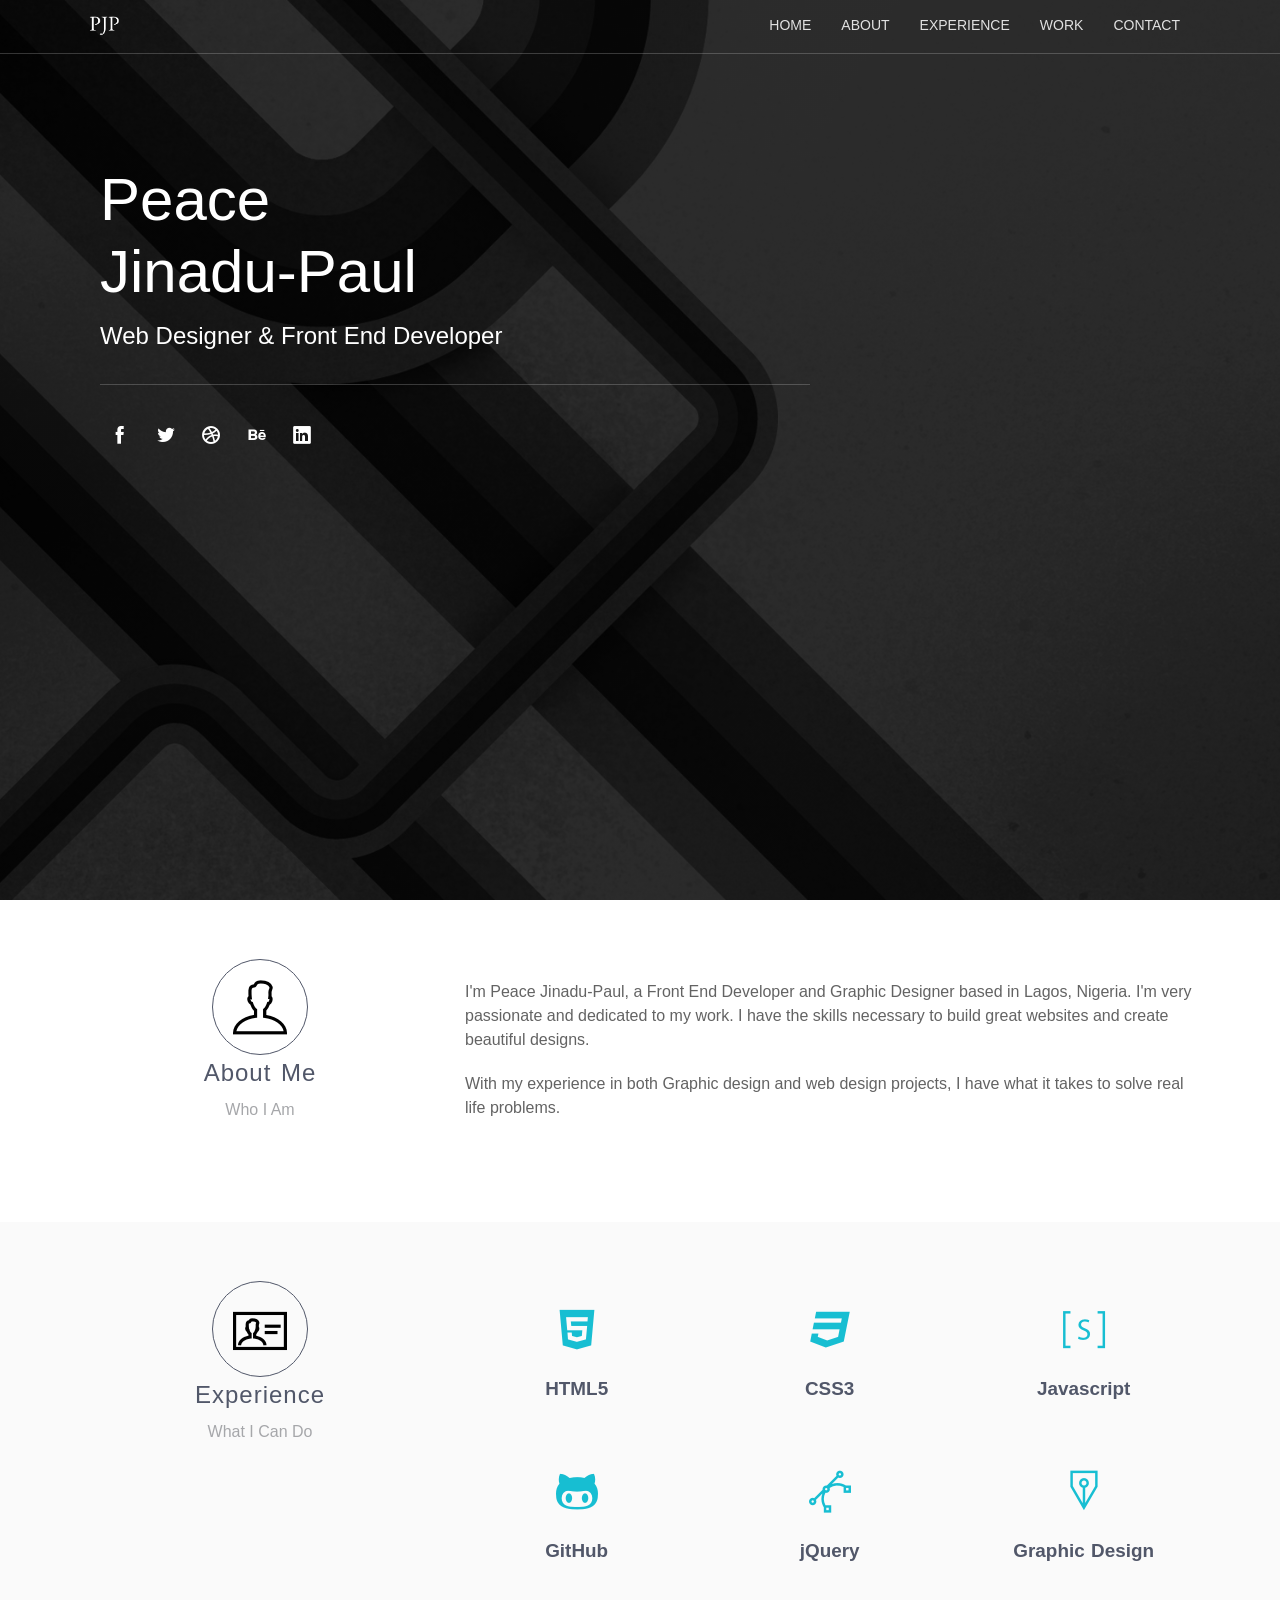
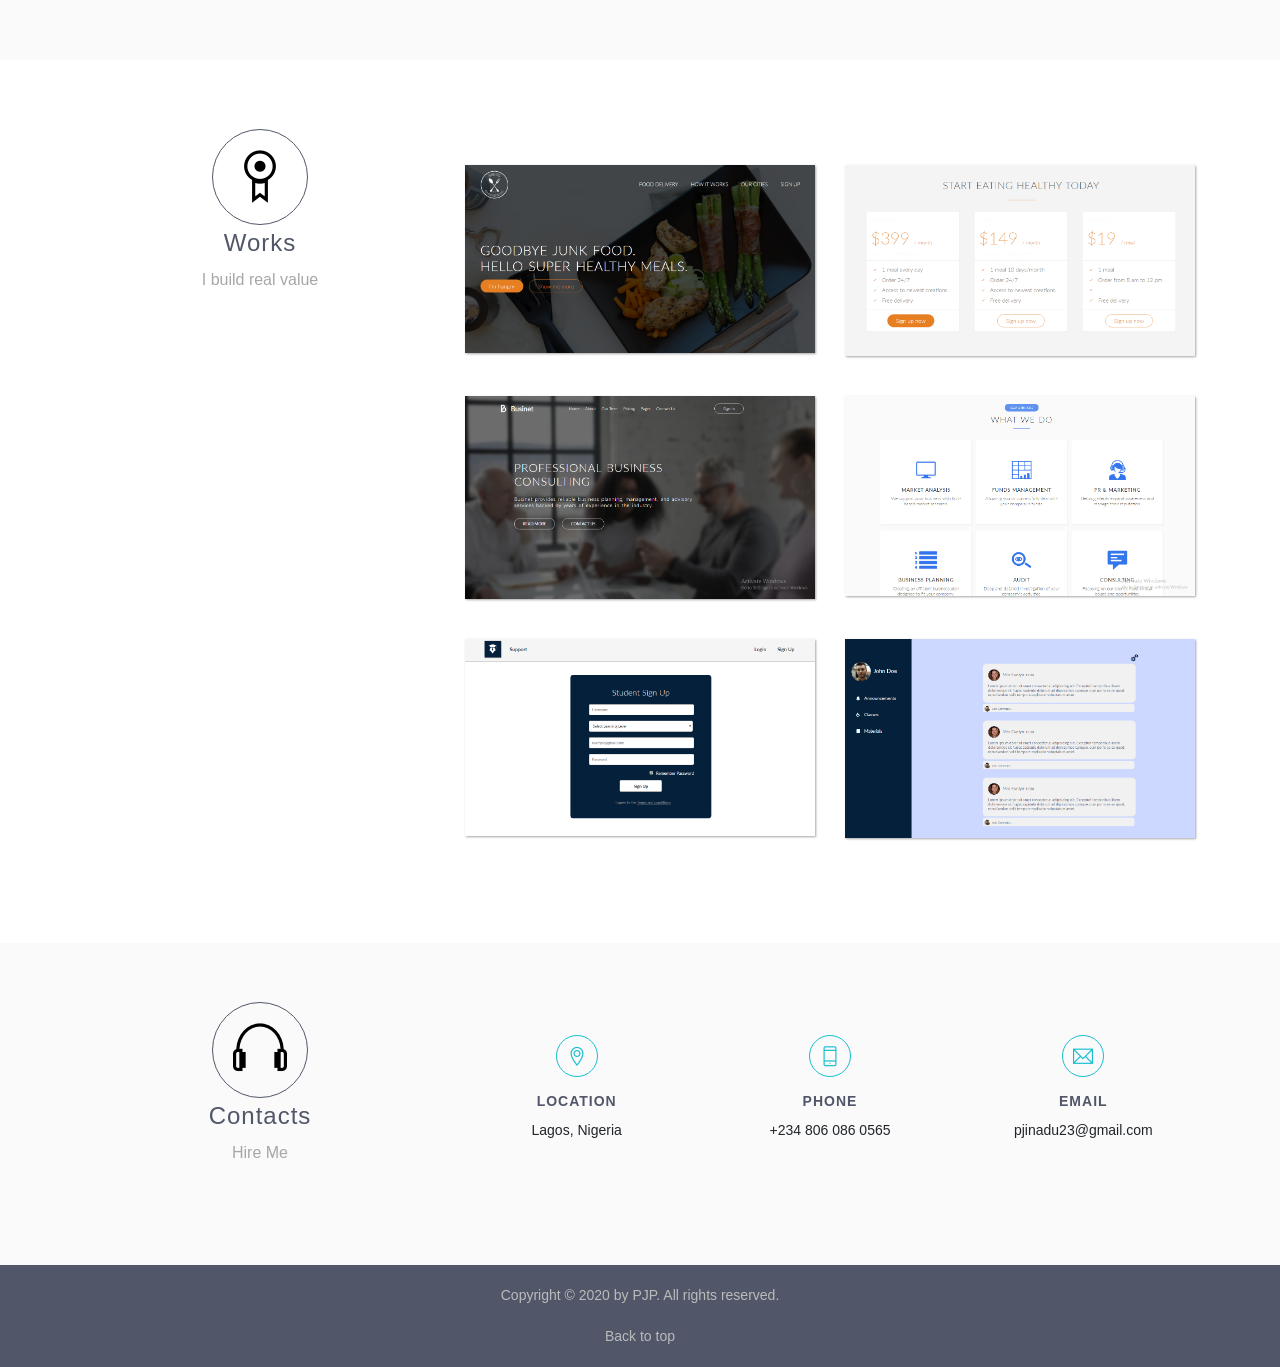
==== commit 9470b9fc: "new animations" ====
--- a/index.html
+++ b/index.html
@@ -10,7 +10,7 @@
     <link rel="stylesheet" href="resources/fonts/ui/icofont.min.css">
     <link rel="stylesheet" href="vendors/css/animate.css">
     <link rel="stylesheet" href="resources/css/style.css">
-    <title title="PJP">Peace Jinadu-Paul's Portfolio</title>
+    <title title="PJP">Peace Jinadu-Paul's | Portfolio</title>
 </head>
 <body>
     <!-- HEADER -->
@@ -85,7 +85,7 @@
                         </div>
                     </div>
                     <div class="col-lg-8">
-                        <div class="div-about-desc">
+                        <div class="div-about-desc js--anime-1">
                             <p class="about-desc">I'm Peace Jinadu-Paul, a Front End Developer and Graphic Designer based in Lagos, Nigeria. I'm very passionate and dedicated to my work. I have the skills necessary to build great websites and  create beautiful designs. </p>
                             <p class="about-desc">With my experience in both Graphic design and web design projects, I have what it takes to solve real life problems. </p>
                         </div>
@@ -148,7 +148,7 @@
                         </div>
                     </div>
                     <div class="col-lg-8">
-                        <div class="row">
+                        <div class="row js--anime-2">
                             <div class="col-lg-4">
                                 <div class="experience-box">
                                     <div>
@@ -173,37 +173,37 @@
                         </div>
                     </div>
                 </div>
-                <div class="row">
-                    <div class="col-lg-4">
-                        <div class="header">
-                            <h2>&nbsp;</h2>
-                        </div>
-                    </div>
-                    <div class="col-lg-8">
                         <div class="row">
                             <div class="col-lg-4">
-                                <div class="experience-box">
-                                    <div>
-                                        <i class="ti-github"></i>
-                                    </div>
-                                    <h3>GitHub</h3>
-                                  </div>
-                            </div>
-                            <div class="col-lg-4">
-                                <div class="experience-box">
-                                   <div> <i class="ti-vector"></i></div>
-                                    <h3>jQuery</h3>
-                                </div>
-                            </div>
-                            <div class="col-lg-4">
-                                <div class="experience-box">
-                                   <div> <i class="ti-ink-pen"></i></div>
-                                    <h3>Graphic Design</h3>
-                                </div>
-                            </div>
-                        </div>
-                    </div>
-                </div>
+                                <div class="header">
+                                    <h2>&nbsp;</h2>
+                                </div>
+                            </div>
+                            <div class="col-lg-8">
+                                <div class="row js--anime-2">
+                                    <div class="col-lg-4">
+                                        <div class="experience-box">
+                                            <div>
+                                                <i class="ti-github"></i>
+                                            </div>
+                                            <h3>GitHub</h3>
+                                        </div>
+                                    </div>
+                                    <div class="col-lg-4">
+                                        <div class="experience-box">
+                                        <div> <i class="ti-vector"></i></div>
+                                            <h3>jQuery</h3>
+                                        </div>
+                                    </div>
+                                    <div class="col-lg-4">
+                                        <div class="experience-box">
+                                        <div> <i class="ti-ink-pen"></i></div>
+                                            <h3>Graphic Design</h3>
+                                        </div>
+                                    </div>
+                                </div>
+                            </div>
+                        </div>
             </div>
         </section>
 
@@ -224,8 +224,8 @@
                     <div class="col-lg-8">
                         <div class="row">
                             <div class="col-lg-6">
-                                <div class="works-box">
-                                    <div class="modal fade" id="myModal" tabindex="-1" role="dialog" aria-labelledby="myModalLabel" aria-hidden="true">
+                                <div class="works-box ">
+                                    <div class="modal fade ontop" id="myModal" tabindex="-1" role="dialog" aria-labelledby="myModalLabel" aria-hidden="true">
                                         <div class="modal-dialog" role="document">
                                           <div class="modal-content">
                                             <div class="modal-header">
@@ -505,7 +505,7 @@
                     </div>
                 </div>
                 <div class="col-lg-8">
-                    <div class="row">
+                    <div class="row js--anime-4">
                         <div class="col-lg-4">
                             <div class="contact-content">
                                 <div> <i class="ti-location-pin"></i></div>
@@ -514,7 +514,7 @@
                             </div>
                         </div>
                         <div class="col-lg-4">
-                            <div class="contact-content">
+                            <div class="contact-content ">
                                 <div> <i class="ti-mobile"></i></div>
                                 <h5>Phone</h5>
                                 <p class="about-p">+234 806 086 0565 </p>
--- a/resources/css/style.css
+++ b/resources/css/style.css
@@ -442,4 +442,25 @@
     text-decoration: none;
 }
 
-/* FOOTER */+/* FOOTER */
+
+/* ANIMATIONS */
+    .js--anime-1,
+    .js--anime-2,
+    .js--anime-3,
+    .js--anime-4 {
+        opacity: 0;
+        animation-duration: 1s;
+    }
+    .js--anime-1 .animated,
+    .js--anime-2 .animated,
+    .js--anime-3 .animated,
+    .js--anime-4 .animated {
+        opacity: 1;
+    }
+
+    .ontop {
+        z-index: 9999;
+    }
+
+/* ANIMATIONS */
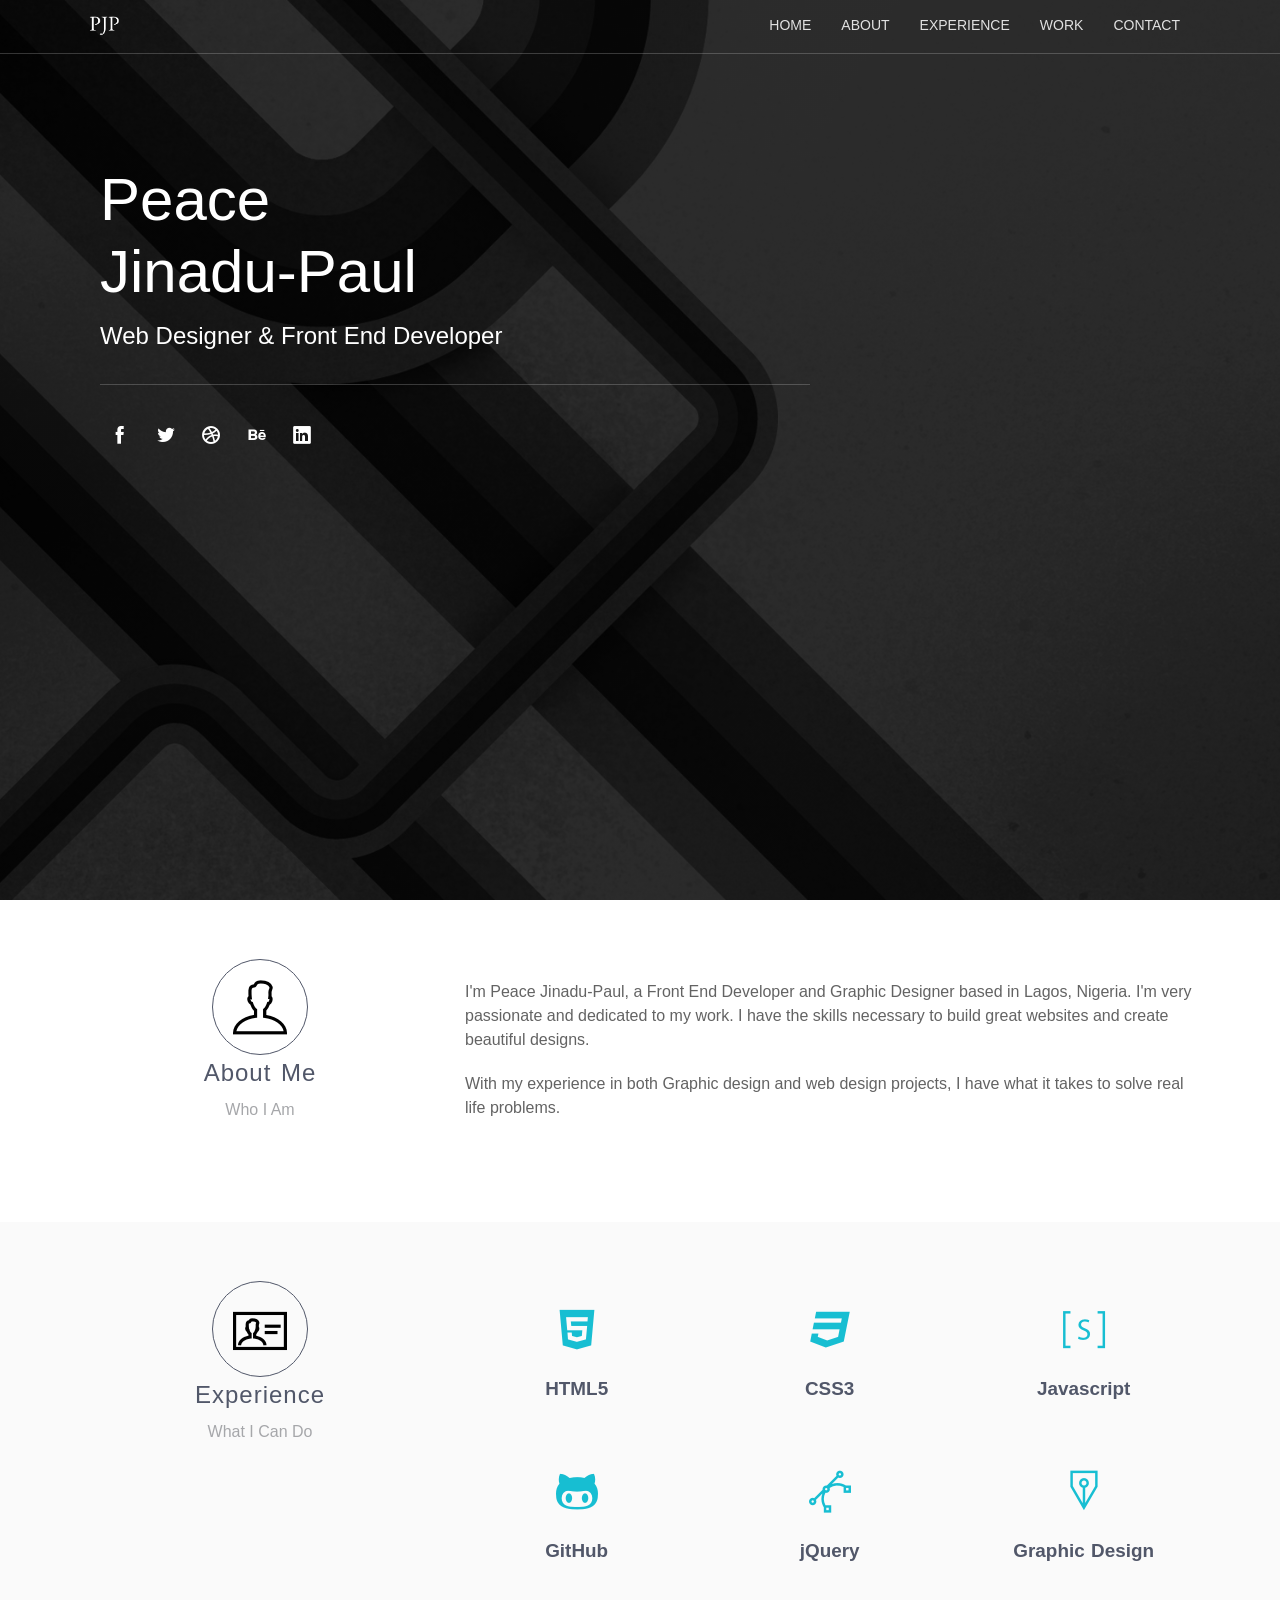
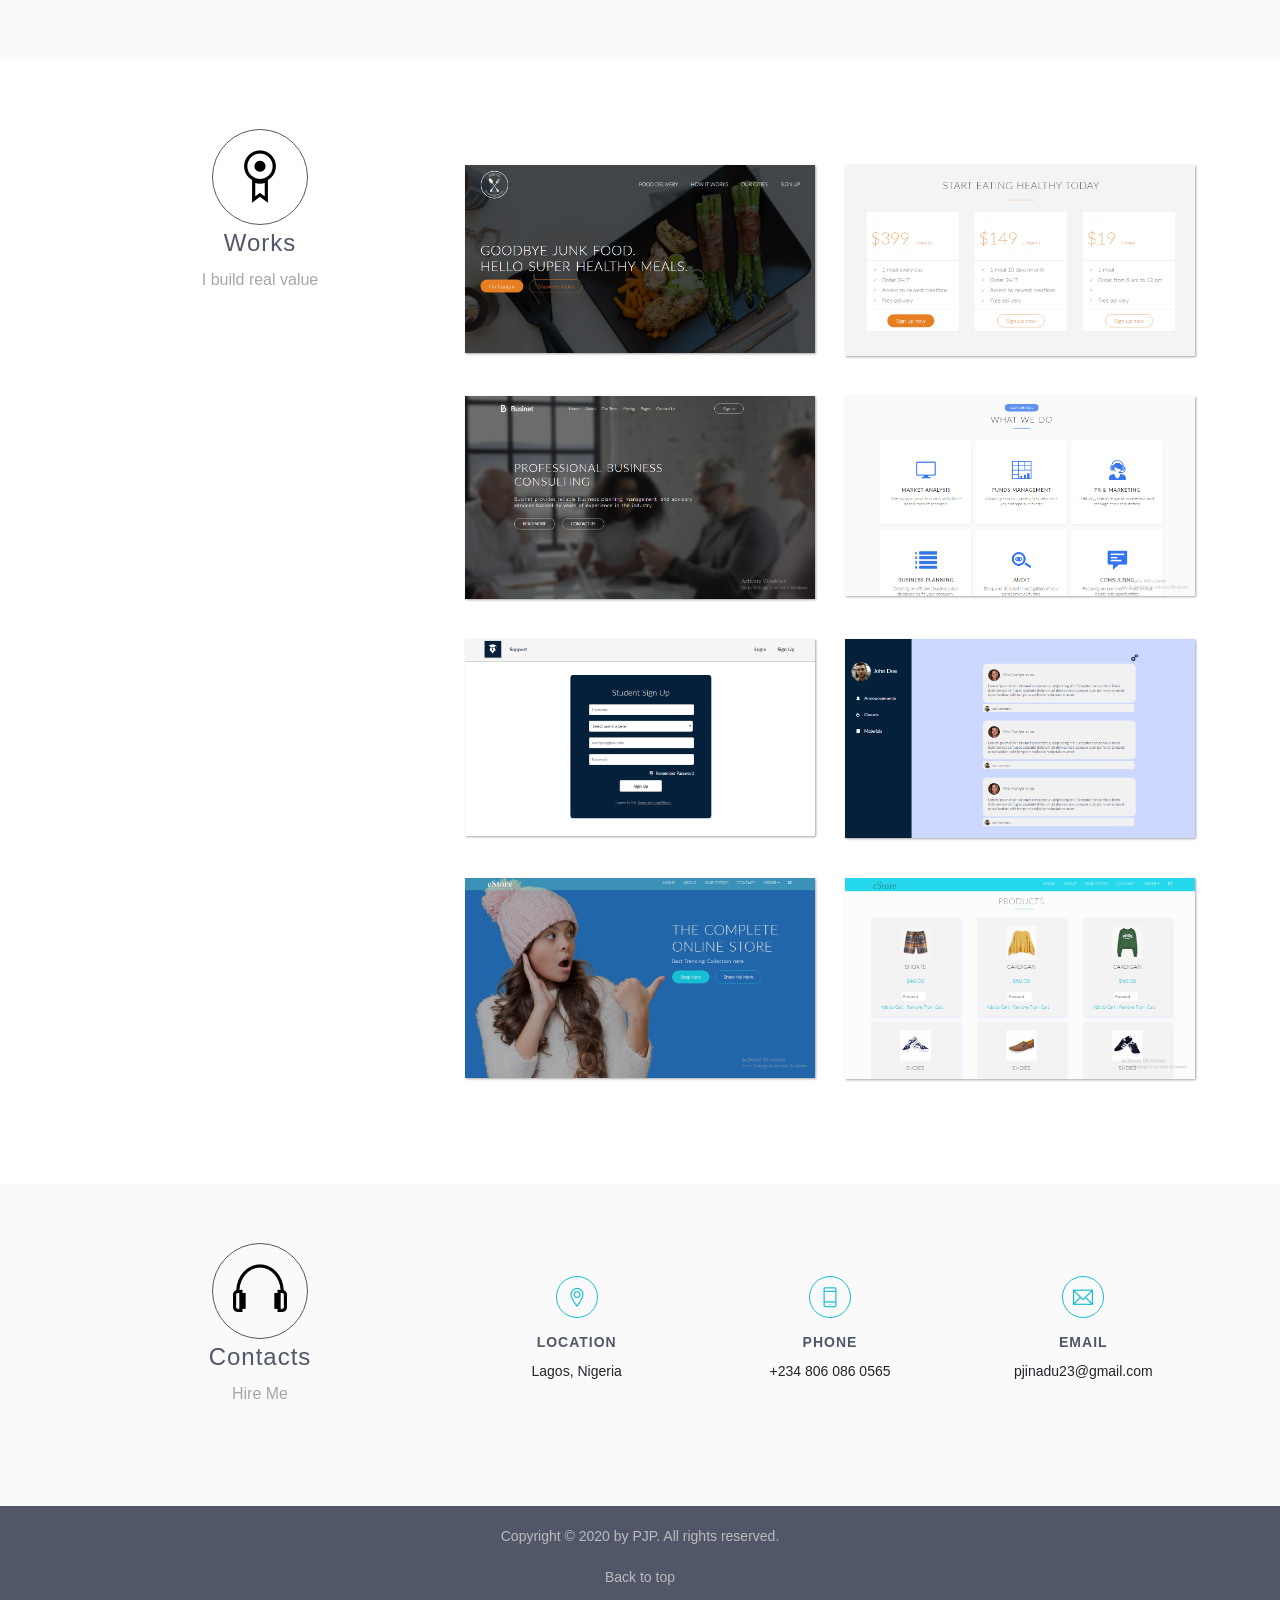
==== commit 8b51d5d7: "new" ====
--- a/index.html
+++ b/index.html
@@ -250,7 +250,7 @@
                                                     <div class="col-lg-4">
                                                        <div class="modal-quote2">
                                                         <p><span class="quote-bold">Project Leader:</span><br>  Jinadu-Paul Peace</p>
-                                                        <p><span class="quote-bold">Role:</span><br>
+                                                        <p><span class="quote-bold">My Role:</span><br>
                                                         Front End Developer</p>
                                                        </div>
                                                     </div>
@@ -290,7 +290,7 @@
                                                     <div class="col-lg-4">
                                                        <div class="modal-quote2">
                                                         <p><span class="quote-bold">Project Leader:</span><br>  Jinadu-Paul Peace</p>
-                                                        <p><span class="quote-bold">Role:</span><br>  Front End Developer</p>
+                                                        <p><span class="quote-bold">My Role:</span><br>  Front End Developer</p>
                                                        </div>
                                                     </div>
                                                 </div>
@@ -342,7 +342,7 @@
                                                     <div class="col-lg-4">
                                                        <div class="modal-quote2">
                                                         <p><span class="quote-bold">Project Leader:</span><br>  Jinadu-Paul Peace</p>
-                                                        <p><span class="quote-bold">Role:</span><br>  Front End Developer</p>
+                                                        <p><span class="quote-bold">My Role:</span><br>  Front End Developer</p>
                                                        </div>
                                                     </div>
                                                 </div>
@@ -381,7 +381,7 @@
                                                     <div class="col-lg-4">
                                                        <div class="modal-quote2">
                                                         <p><span class="quote-bold">Project Leader:</span><br>  Jinadu-Paul Peace</p>
-                                                        <p><span class="quote-bold">Role:</span><br>  Front End Developer</p>
+                                                        <p><span class="quote-bold">My Role:</span><br>  Front End Developer</p>
                                                        </div>
                                                     </div>
                                                 </div>
@@ -432,7 +432,7 @@
                                                     <div class="col-lg-4">
                                                        <div class="modal-quote2">
                                                         <p><span class="quote-bold">Project Leader:</span><br>  Samuel Kupoluyi</p>
-                                                        <p><span class="quote-bold">Role:</span><br>  Front End Developer</p>
+                                                        <p><span class="quote-bold"> My Role:</span><br>  Front End Developer</p>
                                                        </div>
                                                     </div>
                                                 </div>
@@ -470,7 +470,7 @@
                                                     <div class="col-lg-4">
                                                        <div class="modal-quote2">
                                                         <p><span class="quote-bold">Project Leader:</span><br>  Jinadu-Paul Peace</p>
-                                                        <p><span class="quote-bold">Role:</span><br>  Front End Developer</p>
+                                                        <p><span class="quote-bold">My Role:</span><br>  Front End Developer</p>
                                                         </div>
                                                     </div>
                                                 </div>
@@ -480,6 +480,95 @@
                                         </div>
                                     </div>
                                     <img data-toggle="modal" data-target="#myModal3" src="resources/img/Student Dashboard.png" alt="iLearn Student Dashboard">
+                                </div>
+                            </div>
+                        </div>
+                    </div>
+                </div>
+               </div>
+               <div class="container-box">
+                <div class="row">
+                    <div class="col-lg-4">
+                        <div class="header">
+                            <p>&nbsp;</p>
+                        </div>
+                    </div>
+                    <div class="col-lg-8">
+                        <div class="row">
+                            <div class="col-lg-6">
+                                <div class="works-box">
+                                    <div class="modal fade" id="myModal4" tabindex="-1" role="dialog" aria-labelledby="myModalLabel" aria-hidden="true">
+                                        <div class="modal-dialog" role="document">
+                                          <div class="modal-content">
+                                            <div class="modal-header">
+                                              <button type="button" class="close" data-dismiss="modal" aria-label="Close">
+                                                <span aria-hidden="true">&times;</span>
+                                              </button>
+                                            </div>
+                                            <div class="modal-body">                                   
+                                                <div class="header pull-left modal-header">
+                                                    <h2>eStore</h2>
+                                                    <p>Group Project</p>
+                                                </div>
+                                                <div class="row">
+                                                    <div class="col-lg-8">
+                                                        <div class="modal-quote">
+                                                            <p>An online premium store to help speedy delivery of accessories. </p>
+                                                            
+                                                            <p>Also supports credit card and a very good customer service.  </p>
+                                                        </div>
+                                                    </div>
+                                                    <div class="col-lg-4">
+                                                       <div class="modal-quote2">
+                                                        <p><span class="quote-bold">Project Leader:</span><br>Kolapo Ope </p>
+                                                        <p><span class="quote-bold">My Role:</span><br>  Front End Developer</p>
+                                                       </div>
+                                                    </div>
+                                                </div>
+                                              
+                                            </div>
+                                          </div>
+                                        </div>
+                                    </div>
+                                    <img data-toggle="modal" data-target="#myModal4" src="resources/img/Screenshot (26).png" alt="iLearn Sign Up Page">
+                                </div>
+                            </div>
+                            <div class="col-lg-6">
+                                <div class="works-box">
+                                    <div class="modal fade" id="myModal4" tabindex="-1" role="dialog" aria-labelledby="myModalLabel" aria-hidden="true">
+                                        <div class="modal-dialog" role="document">
+                                          <div class="modal-content">
+                                            <div class="modal-header">
+                                              <button type="button" class="close" data-dismiss="modal" aria-label="Close">
+                                                <span aria-hidden="true">&times;</span>
+                                              </button>
+                                            </div>
+                                            <div class="modal-body">                                   
+                                                <div class="header pull-left modal-header">
+                                                    <h2>iLearn</h2>
+                                                    <p>Group Project</p>
+                                                </div>
+                                                <div class="row">
+                                                    <div class="col-lg-8">
+                                                        <div class="modal-quote">
+                                                            <p>An online premium store to help speedy delivery of accessories. </p>
+                                                            
+                                                            <p>Also supports credit card and a very good customer service.  </p>
+                                                        </div>
+                                                    </div>
+                                                    <div class="col-lg-4">
+                                                       <div class="modal-quote2">
+                                                        <p><span class="quote-bold">Project Leader:</span><br>  Kolapo Ope </p>
+                                                        <p><span class="quote-bold">My Role:</span><br>  Front End Developer</p>
+                                                        </div>
+                                                    </div>
+                                                </div>
+                                              
+                                            </div>
+                                          </div>
+                                        </div>
+                                    </div>
+                                    <img data-toggle="modal" data-target="#myModal4" src="resources/img/Screenshot (27).png" alt="iLearn Student Dashboard">
                                 </div>
                             </div>
                         </div>
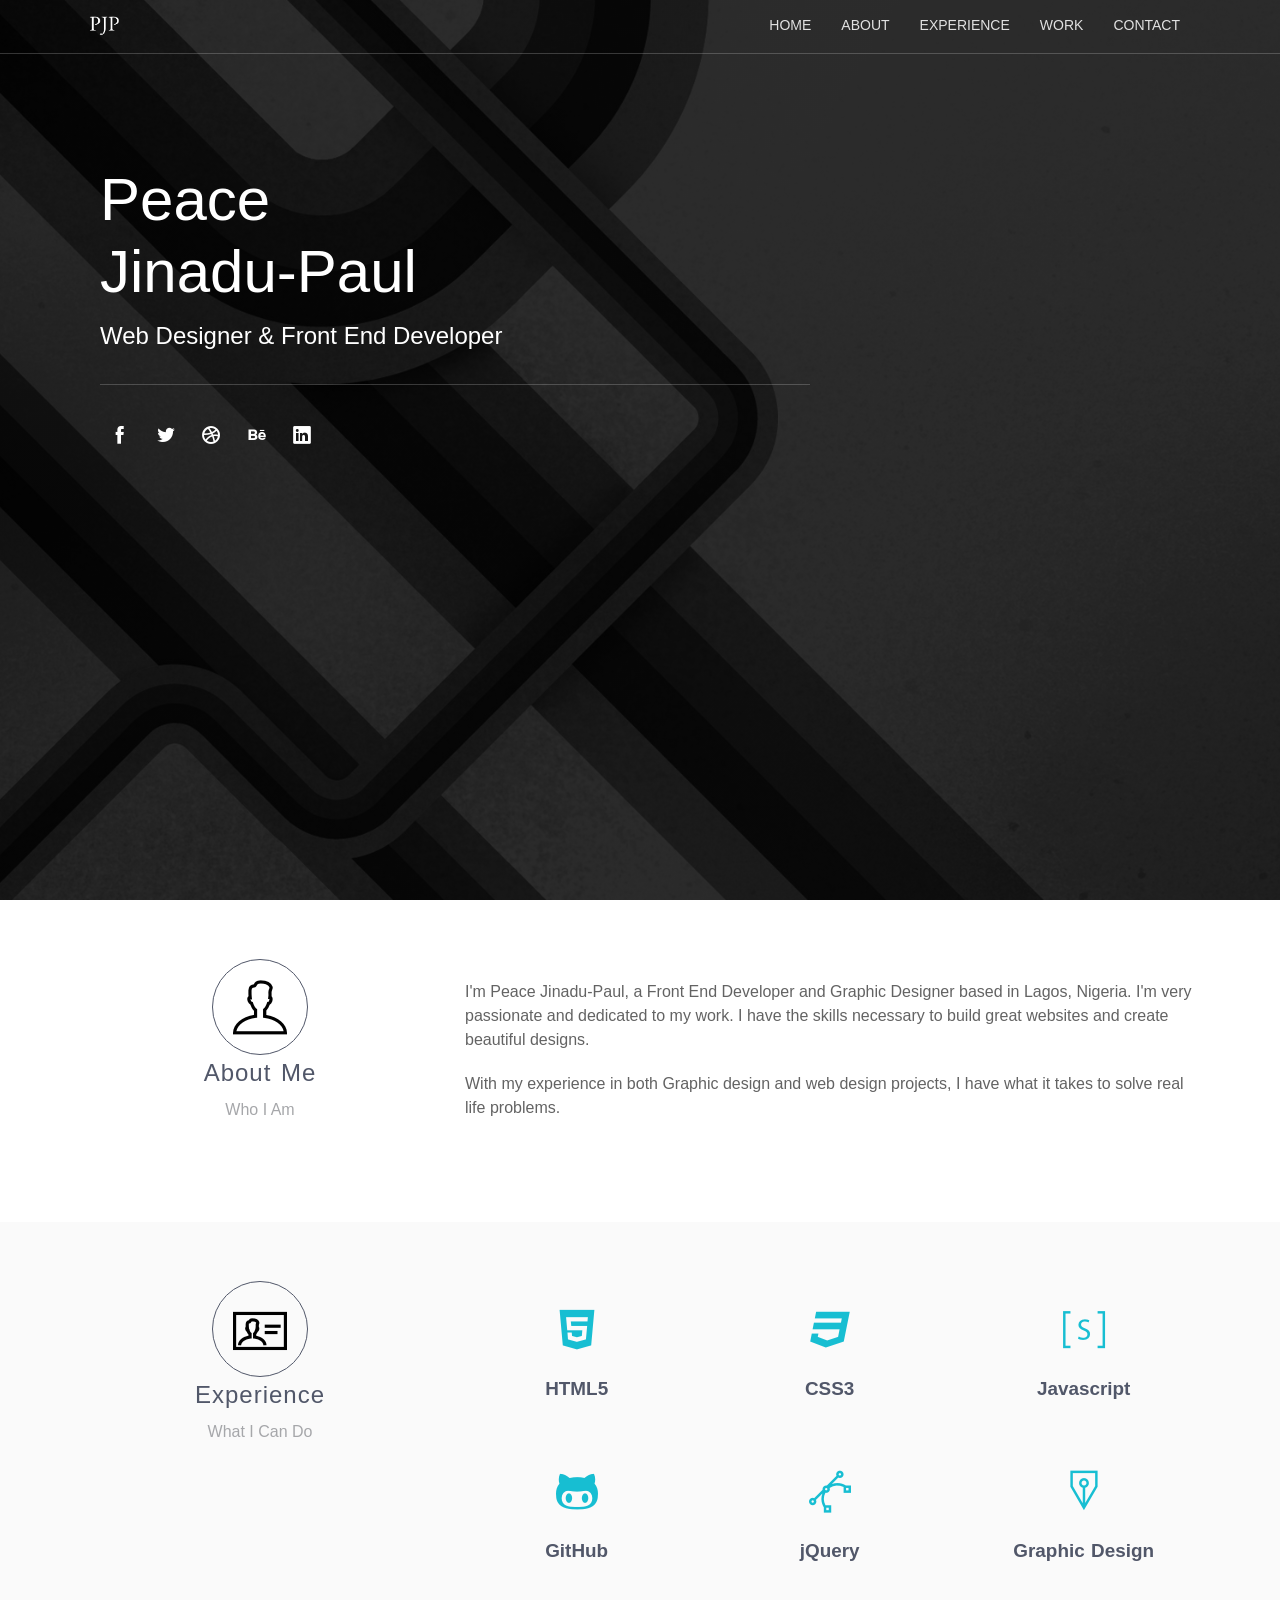
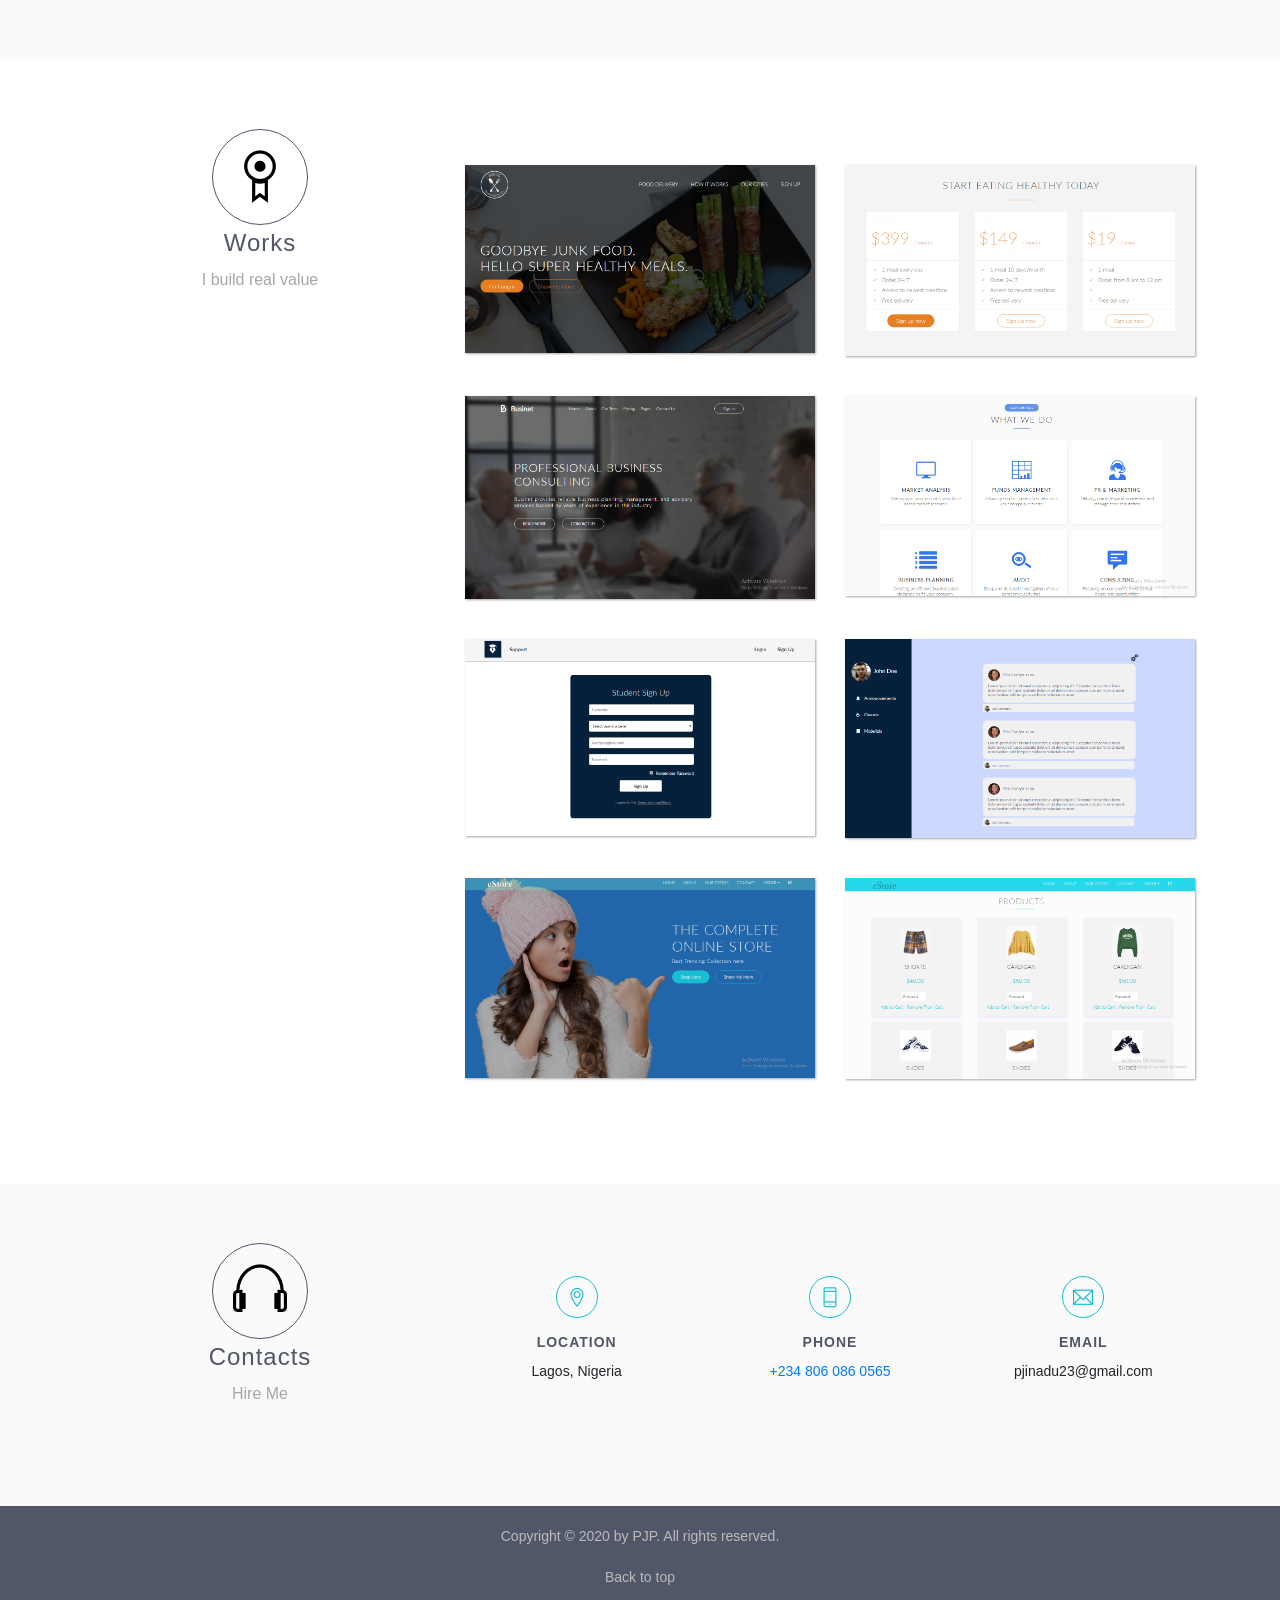
==== commit b6827863: "New changes made" ====
--- a/index.html
+++ b/index.html
@@ -244,7 +244,7 @@
                                                             <p>A premium food delivery service company that takes care of the stress of cooking at an affordable cost</p>
                                                             
                                                             <p>Offers up to 365 days per year, meals ready in a short amount of time and 100% organic food products </p>
-                                                            <!-- <a href="www.omnifoodie.herokuapp.com">www.omnifoodie.herokuapp.com</a> -->
+                                                            <a href="http://omnifoodie.herokuapp.com/">Omnifoodie Site </a>
                                                         </div>
                                                     </div>
                                                     <div class="col-lg-4">
@@ -284,7 +284,7 @@
                                                             <p>A premium food delivery service company that takes care of the stress of cooking at an affordable cost</p>
                                                             
                                                             <p>Offers up to 365 days per year, meals ready in a short amount of time and 100% organic food products </p>
-                                                            <!-- <a href="www.omnifoodie.herokuapp.com">www.omnifoodie.herokuapp.com</a> -->
+                                                            <a href="http://omnifoodie.herokuapp.com/">Omnifoodie Site </a>
                                                         </div>
                                                     </div>
                                                     <div class="col-lg-4">
@@ -336,7 +336,7 @@
                                                             <p>Businet provides reliable business planning, management, and advisory services backed by years of experience in the industry.</p>
                                                             
                                                             <p>Also provide Quality research & analysis, Business advisory experience and Reliable company management. </p>
-                                                            <!-- <a href="www.businet.herokuapp.com">www.businet.herokuapp.com</a> -->
+                                                            <a href="http://businet.herokuapp.com/">Businet Site </a>
                                                         </div>
                                                     </div>
                                                     <div class="col-lg-4">
@@ -375,7 +375,7 @@
                                                             <p>Businet provides reliable business planning, management, and advisory services backed by years of experience in the industry.</p>
                                                             
                                                             <p>Also provide Quality research & analysis, Business advisory experience and Reliable company management. </p>
-                                                            <!-- <a href="www.businet.herokuapp.com">www.businet.herokuapp.com</a> -->
+                                                            <a href="http://businet.herokuapp.com/">Businet Site</a>
                                                         </div>
                                                     </div>
                                                     <div class="col-lg-4">
@@ -516,12 +516,14 @@
                                                             <p>An online premium store to help speedy delivery of accessories. </p>
                                                             
                                                             <p>Also supports credit card and a very good customer service.  </p>
+                                                            <a href="http://estore23.herokuapp.com/">eStore Site</a>
                                                         </div>
                                                     </div>
                                                     <div class="col-lg-4">
                                                        <div class="modal-quote2">
                                                         <p><span class="quote-bold">Project Leader:</span><br>Kolapo Ope </p>
                                                         <p><span class="quote-bold">My Role:</span><br>  Front End Developer</p>
+                                                        
                                                        </div>
                                                     </div>
                                                 </div>
@@ -530,7 +532,7 @@
                                           </div>
                                         </div>
                                     </div>
-                                    <img data-toggle="modal" data-target="#myModal4" src="resources/img/Screenshot (26).png" alt="iLearn Sign Up Page">
+                                    <img data-toggle="modal" data-target="#myModal4" src="resources/img/Screenshot (26).png" alt="eStore Page">
                                 </div>
                             </div>
                             <div class="col-lg-6">
@@ -545,7 +547,7 @@
                                             </div>
                                             <div class="modal-body">                                   
                                                 <div class="header pull-left modal-header">
-                                                    <h2>iLearn</h2>
+                                                    <h2>eStore </h2>
                                                     <p>Group Project</p>
                                                 </div>
                                                 <div class="row">
@@ -554,6 +556,7 @@
                                                             <p>An online premium store to help speedy delivery of accessories. </p>
                                                             
                                                             <p>Also supports credit card and a very good customer service.  </p>
+                                                            <a href="http://estore23.herokuapp.com/">eStore Site</a>
                                                         </div>
                                                     </div>
                                                     <div class="col-lg-4">
@@ -568,7 +571,7 @@
                                           </div>
                                         </div>
                                     </div>
-                                    <img data-toggle="modal" data-target="#myModal4" src="resources/img/Screenshot (27).png" alt="iLearn Student Dashboard">
+                                    <img data-toggle="modal" data-target="#myModal4" src="resources/img/Screenshot (27).png" alt="eStore Page ">
                                 </div>
                             </div>
                         </div>
@@ -606,7 +609,7 @@
                             <div class="contact-content ">
                                 <div> <i class="ti-mobile"></i></div>
                                 <h5>Phone</h5>
-                                <p class="about-p">+234 806 086 0565 </p>
+                                <a href="tel://"><p class="about-p">+234 806 086 0565 </p></a>
                             </div>
                         </div>
                         <div class="col-lg-4">
--- a/resources/css/style.css
+++ b/resources/css/style.css
@@ -39,6 +39,13 @@
 
 section {
     padding: 80px 0;
+}
+
+a{
+    text-decoration: none;
+}
+a:hover{
+    text-decoration: none;
 }
 
 
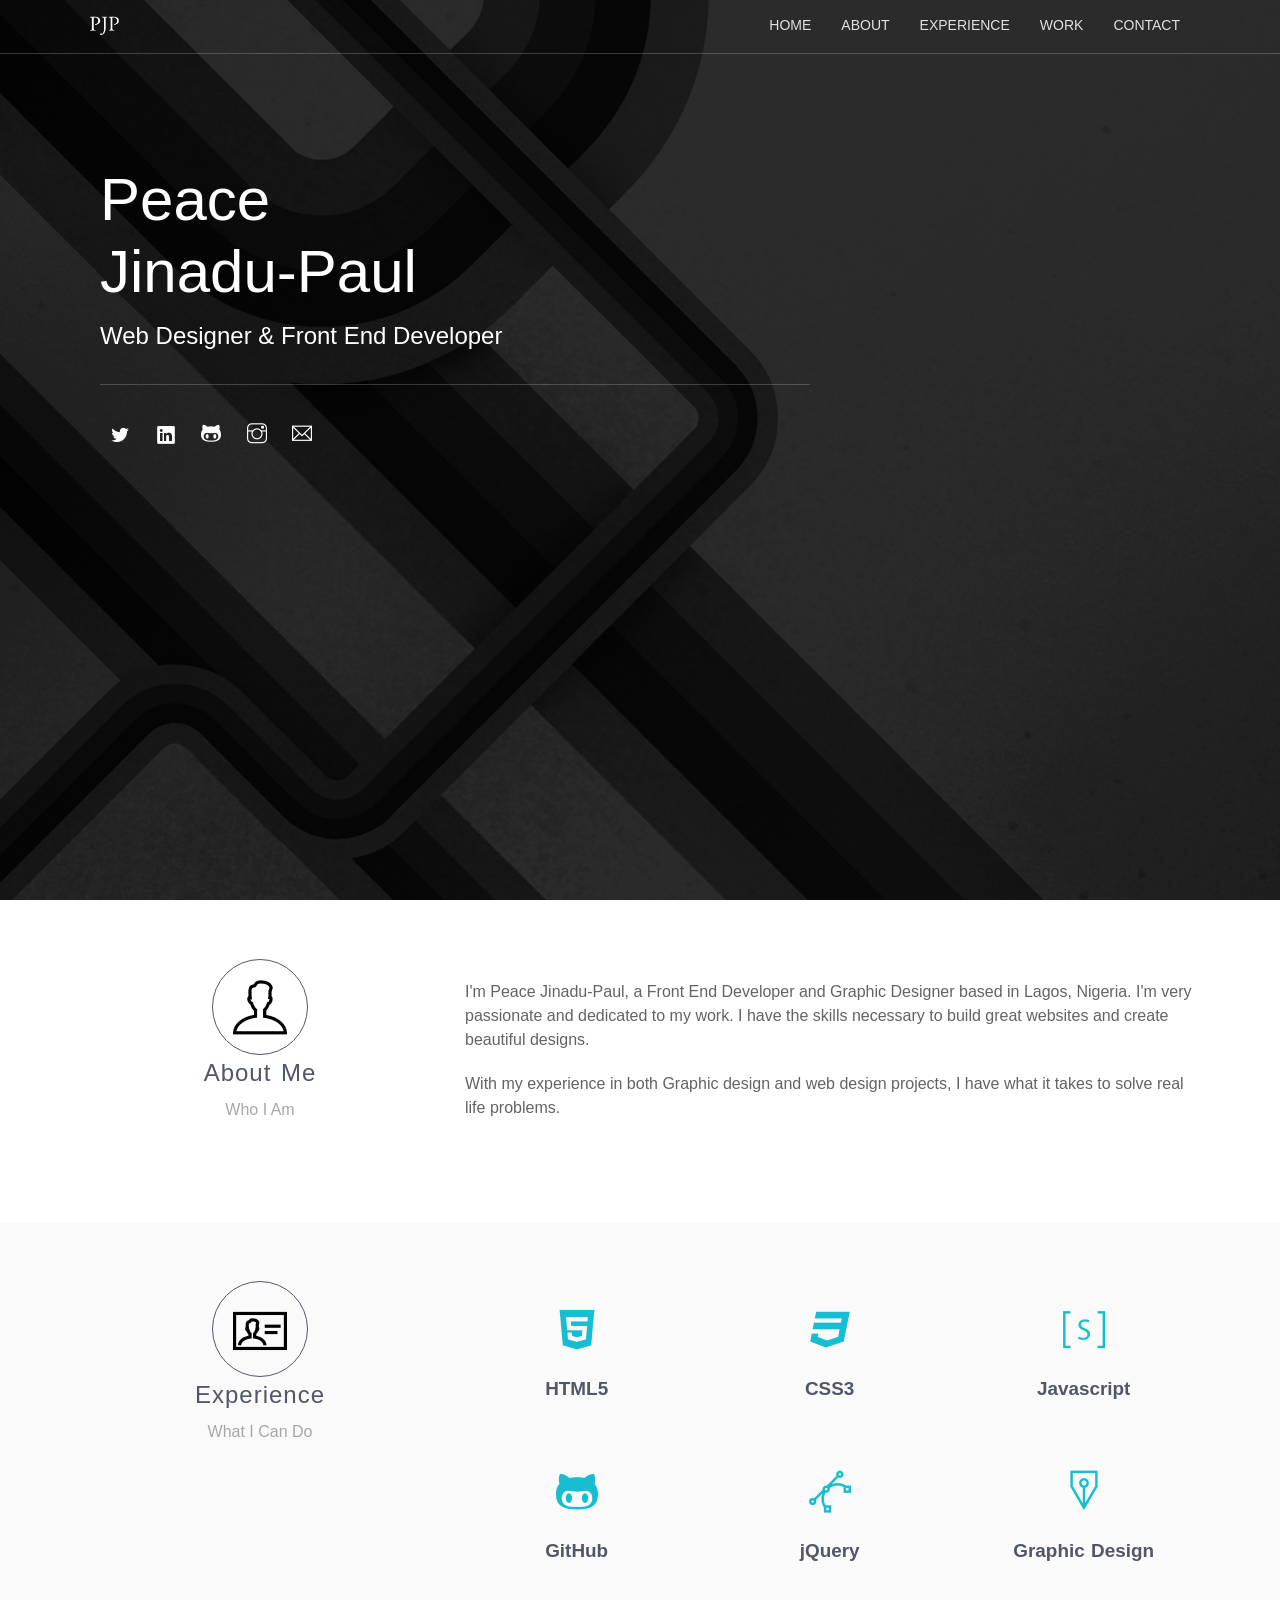
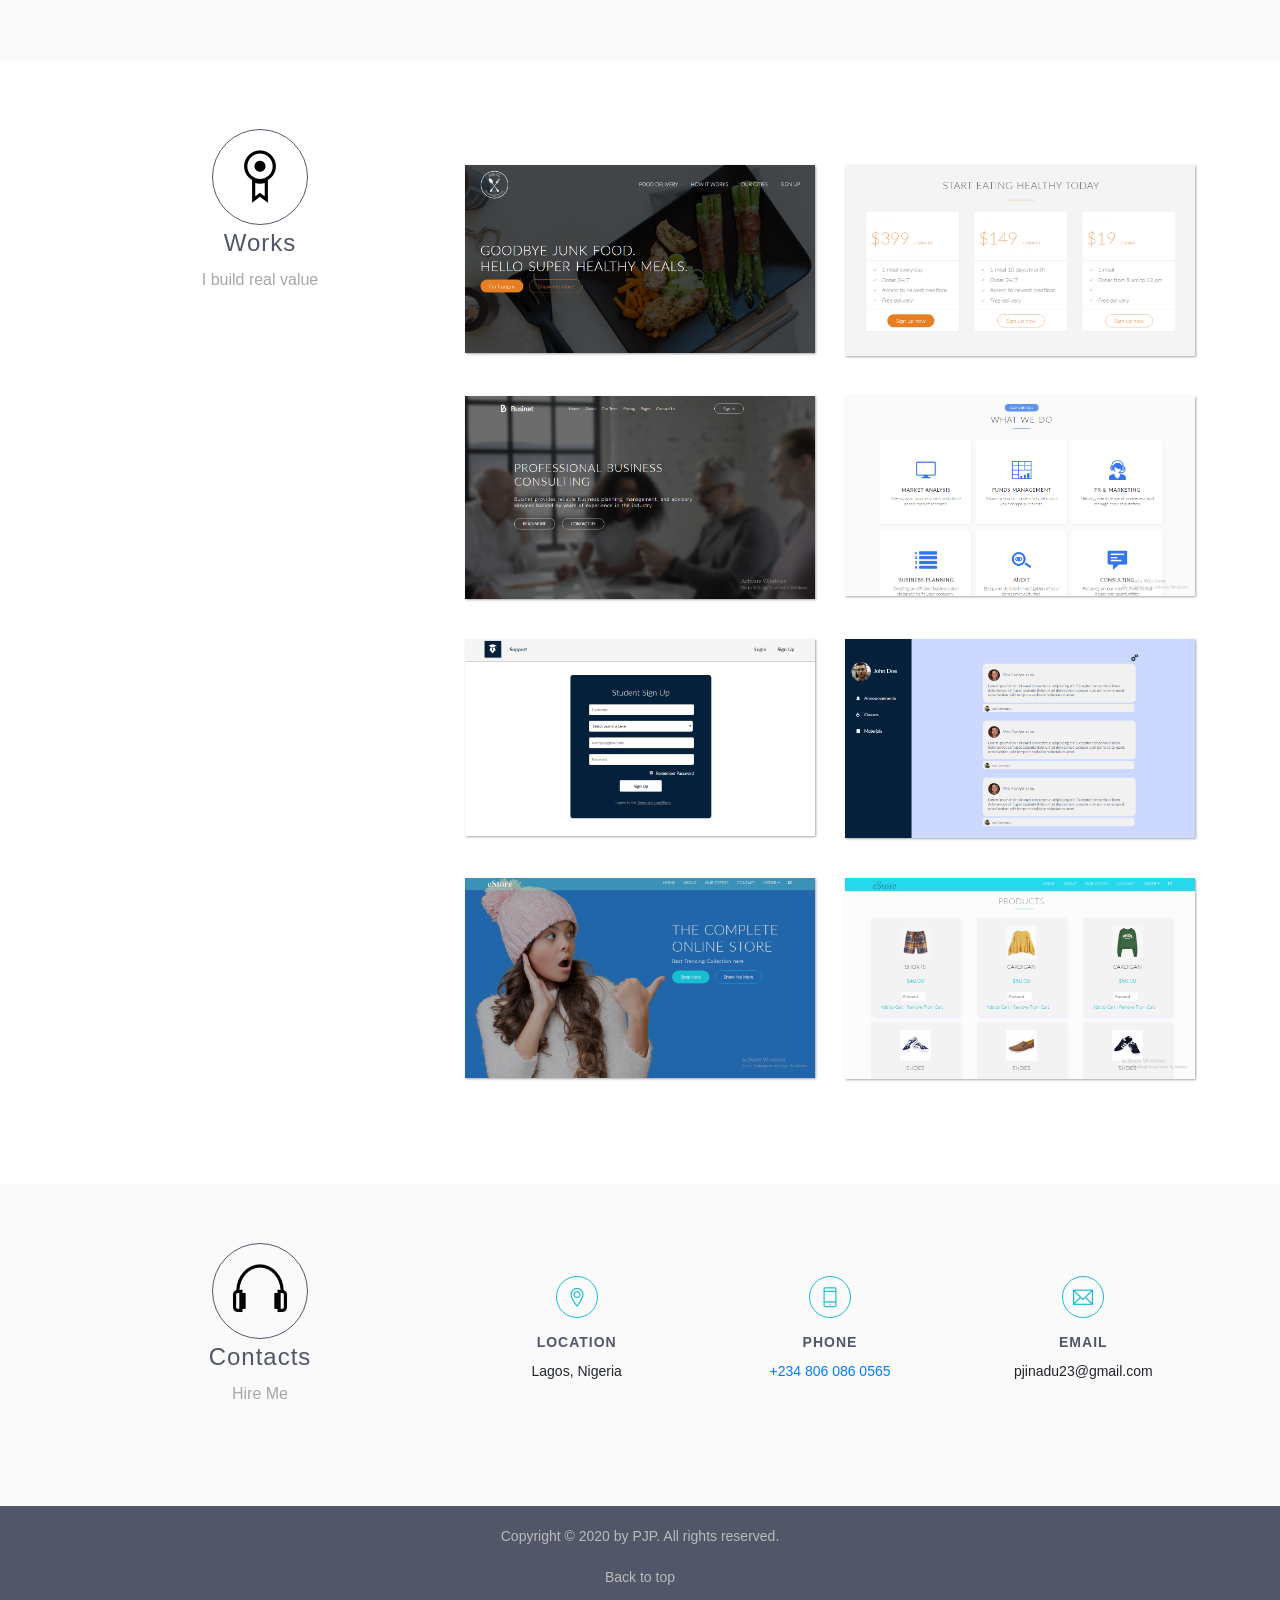
==== commit 47789c38: "New changes mae" ====
--- a/index.html
+++ b/index.html
@@ -60,11 +60,14 @@
                 </div>
                 <div>
                     <ul class="header-text-icons">
-                        <li><a title="Facebook" href="www.facebook.com"><i class="icofont-facebook"></i></a></li>
-                        <li><a title="Twitter" href="www.twitter.com"><i class="icofont-twitter"></i></a></li>
-                        <li><a title="Dribble" href="www.dribble.com"><i class="icofont-dribble"></i></a></li>
-                        <li><a title="Behance" href="www.behance.com"><i class="icofont-behance"></i></a></li>
-                        <li><a title="LinkedIn" href="www.linkedin.com"><i class="icofont-linkedin"></i></a></li>
+                        <!-- <li><a title="Facebook" href="www.facebook.com"><i class="icofont-facebook"></i></a></li> -->
+                        <li><a title="Twitter" href="https://twitter.com/PeaceJinadu"><i class="icofont-twitter"></i></a></li>
+                        <li><a title="LinkedIn" href="https://www.linkedin.com/in/peace-jinadu-paul-484356160/"><i class="icofont-linkedin"></i></a></li>
+                        <li><a title="GitHub" href="https://github.com/Pappyjay23"><i class="ti-github"></i></a></li>
+                        <li><a title="Instagram" href="https://www.instagram.com/pjp_concepts/"><i class="ti-instagram"></i></a></li>
+                        <li><a title="Gmail" href="mailto://pjinadu23@gmail.com"><i class="ti-email"></i></a></li>
+                        <!-- <li><a title="Dribble" href="www.dribble.com"><i class="icofont-dribble"></i></a></li> -->
+                        <!-- <li><a title="Behance" href="www.behance.com"><i class="icofont-behance"></i></a></li> -->
                     </ul>
                 </div>
             </div>
@@ -609,7 +612,7 @@
                             <div class="contact-content ">
                                 <div> <i class="ti-mobile"></i></div>
                                 <h5>Phone</h5>
-                                <a href="tel://"><p class="about-p">+234 806 086 0565 </p></a>
+                                <a href="tel://08060860565"><p class="about-p">+234 806 086 0565 </p></a>
                             </div>
                         </div>
                         <div class="col-lg-4">
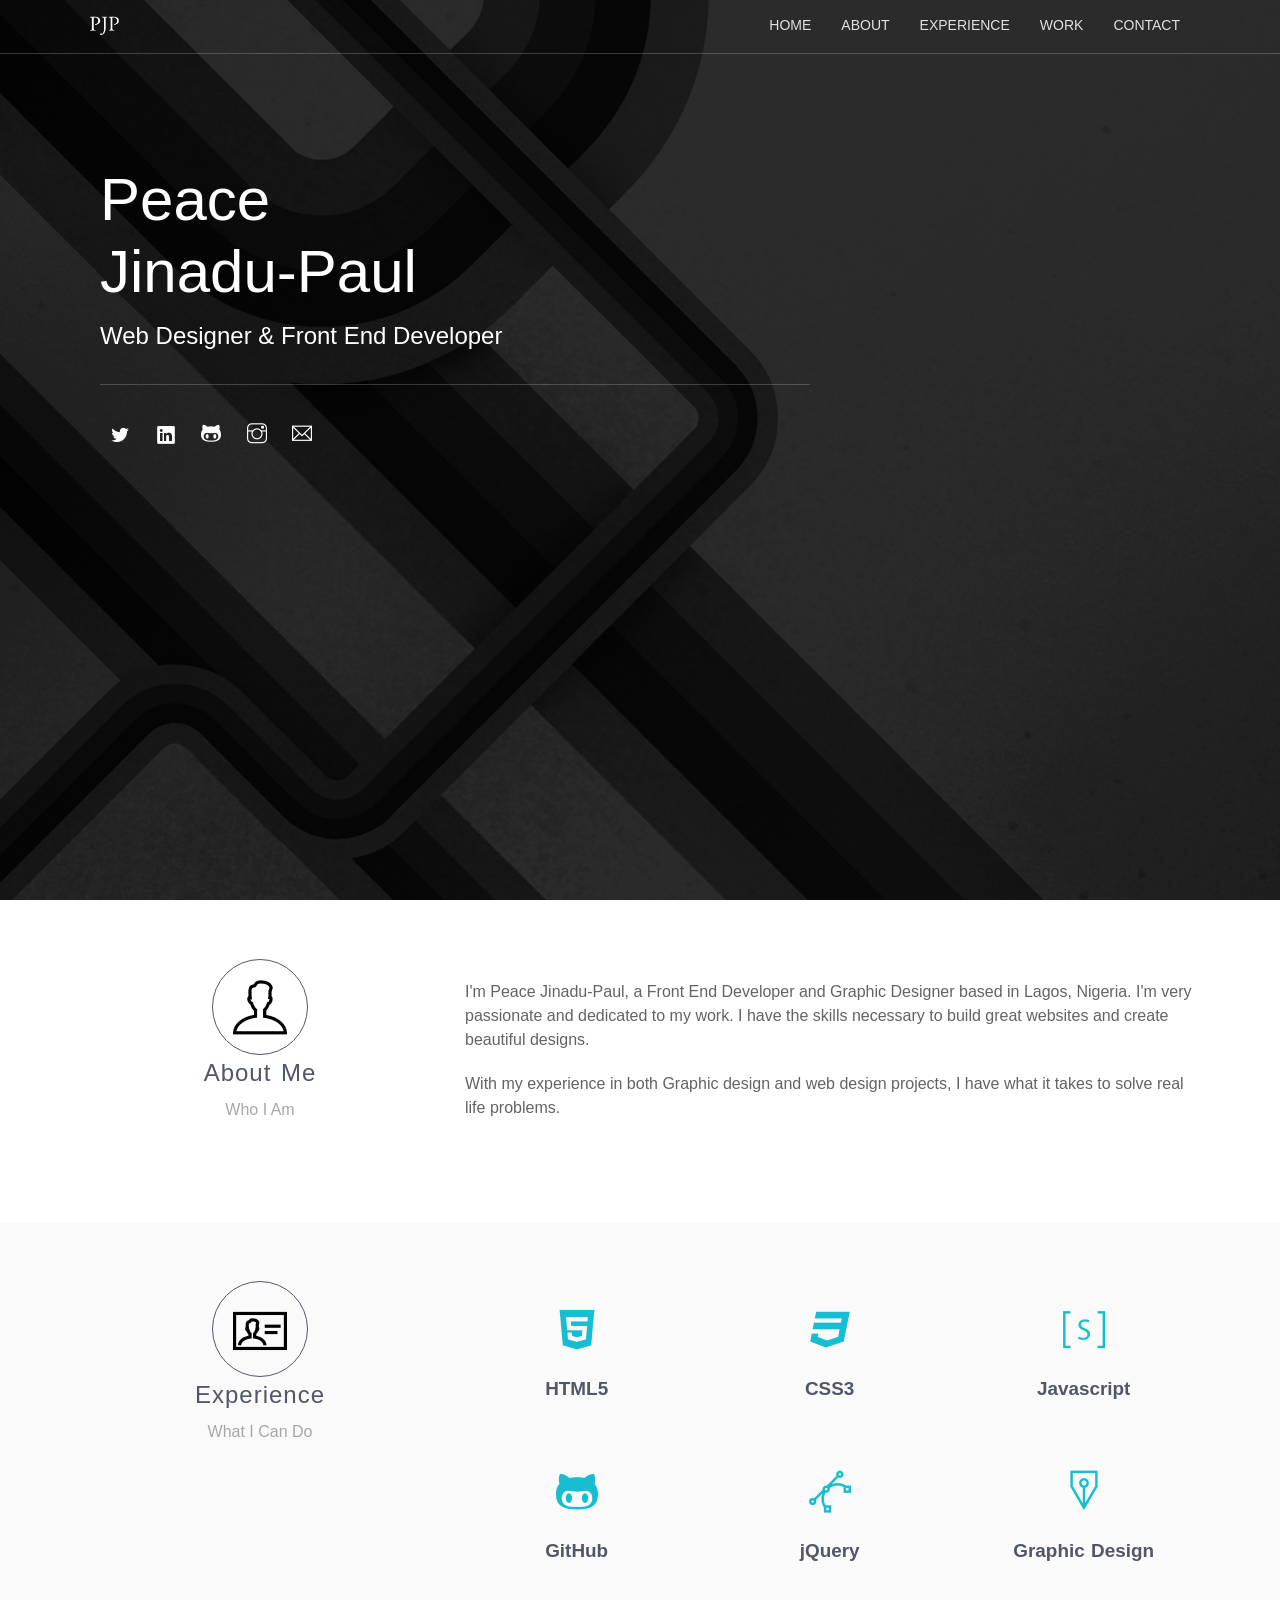
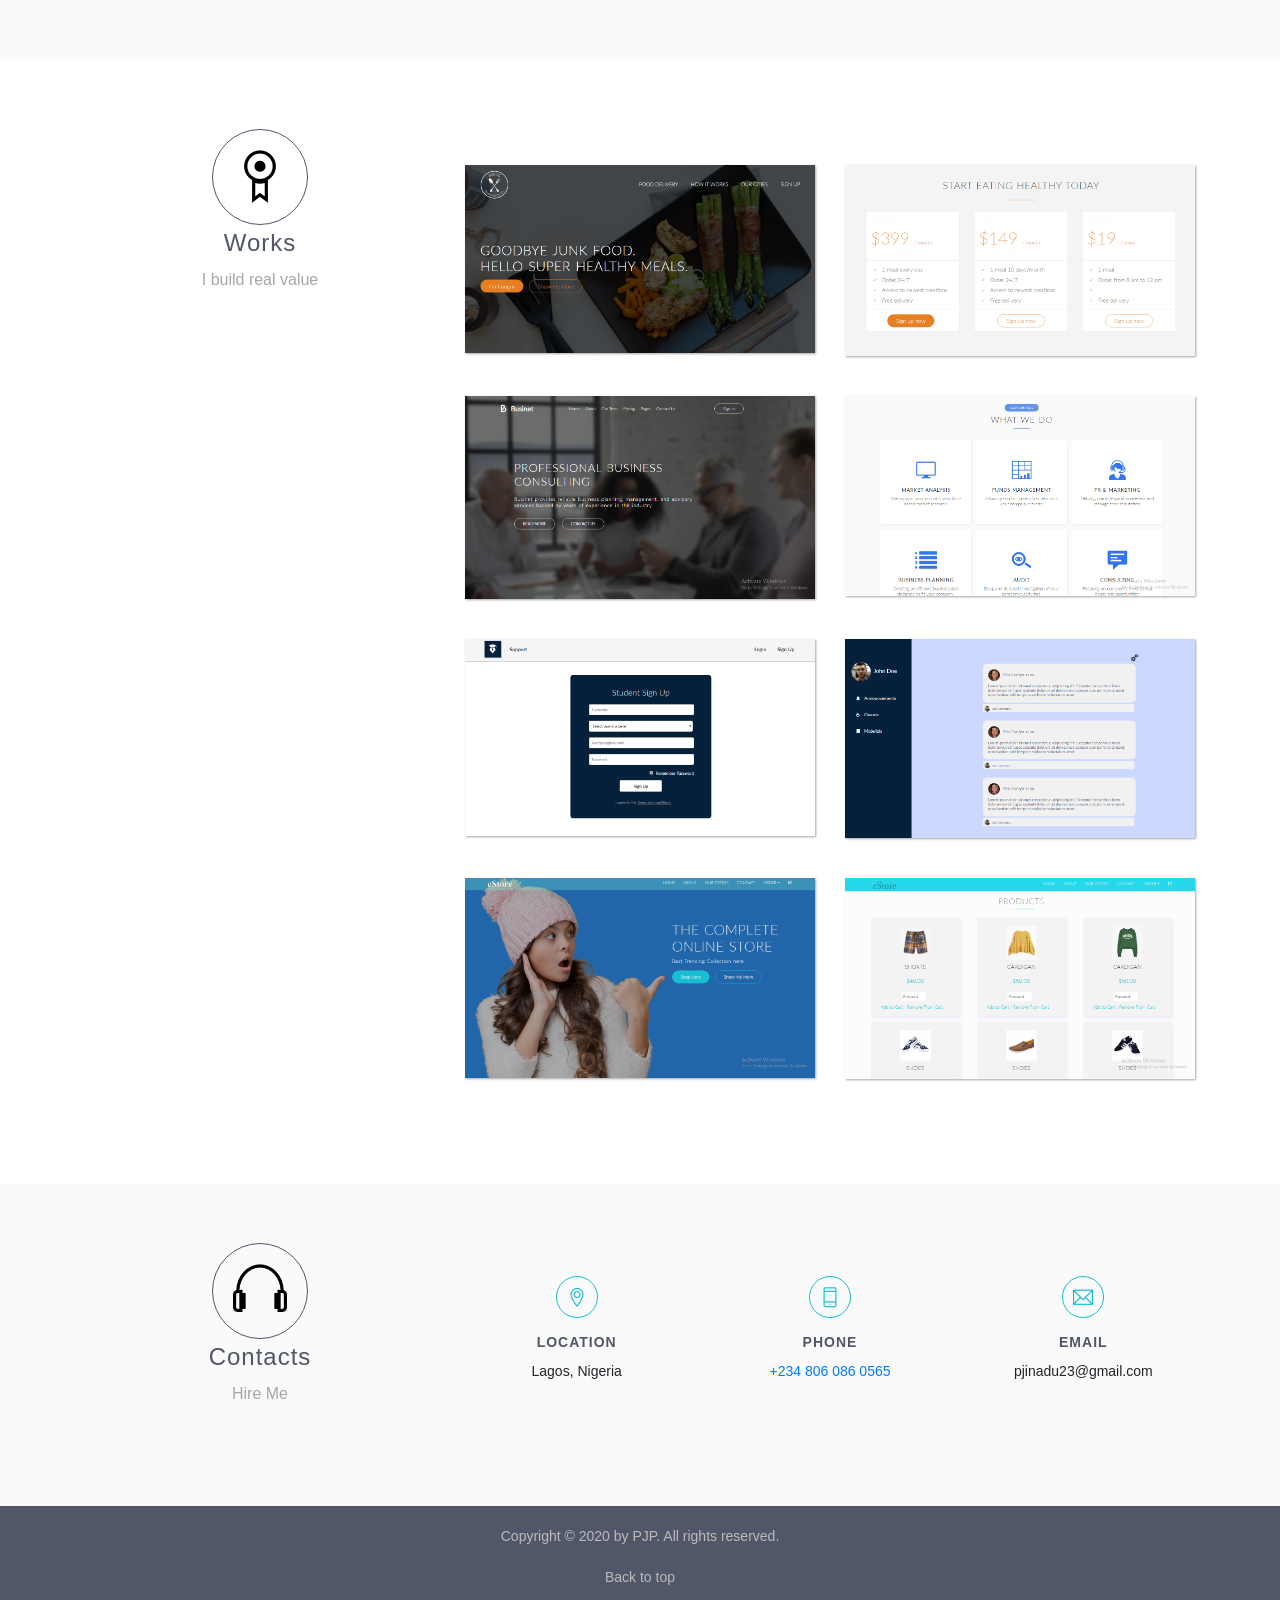
==== commit d6dce5e5: "new" ====
--- a/index.html
+++ b/index.html
@@ -65,7 +65,7 @@
                         <li><a title="LinkedIn" href="https://www.linkedin.com/in/peace-jinadu-paul-484356160/"><i class="icofont-linkedin"></i></a></li>
                         <li><a title="GitHub" href="https://github.com/Pappyjay23"><i class="ti-github"></i></a></li>
                         <li><a title="Instagram" href="https://www.instagram.com/pjp_concepts/"><i class="ti-instagram"></i></a></li>
-                        <li><a title="Gmail" href="mailto://pjinadu23@gmail.com"><i class="ti-email"></i></a></li>
+                        <li><a title="Gmail" href="mailto:pjinadu23@gmail.com"><i class="ti-email"></i></a></li>
                         <!-- <li><a title="Dribble" href="www.dribble.com"><i class="icofont-dribble"></i></a></li> -->
                         <!-- <li><a title="Behance" href="www.behance.com"><i class="icofont-behance"></i></a></li> -->
                     </ul>
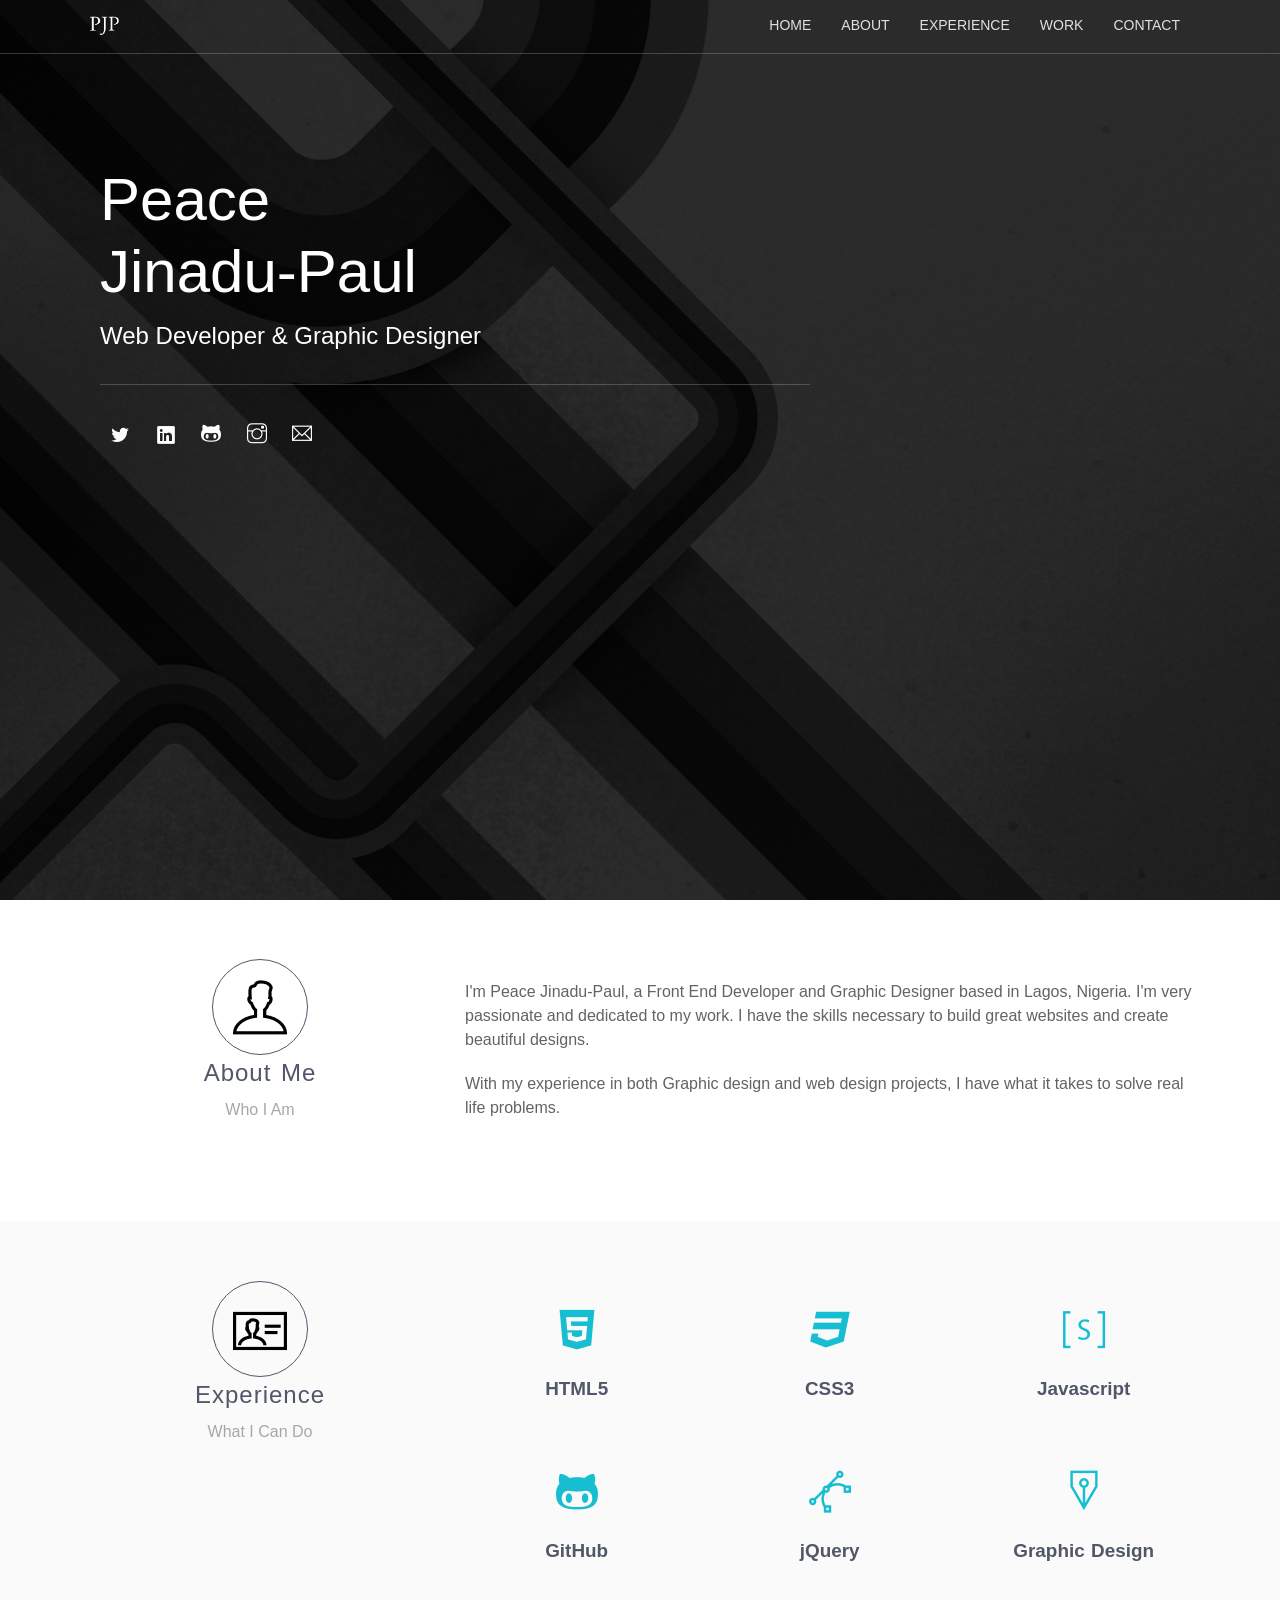
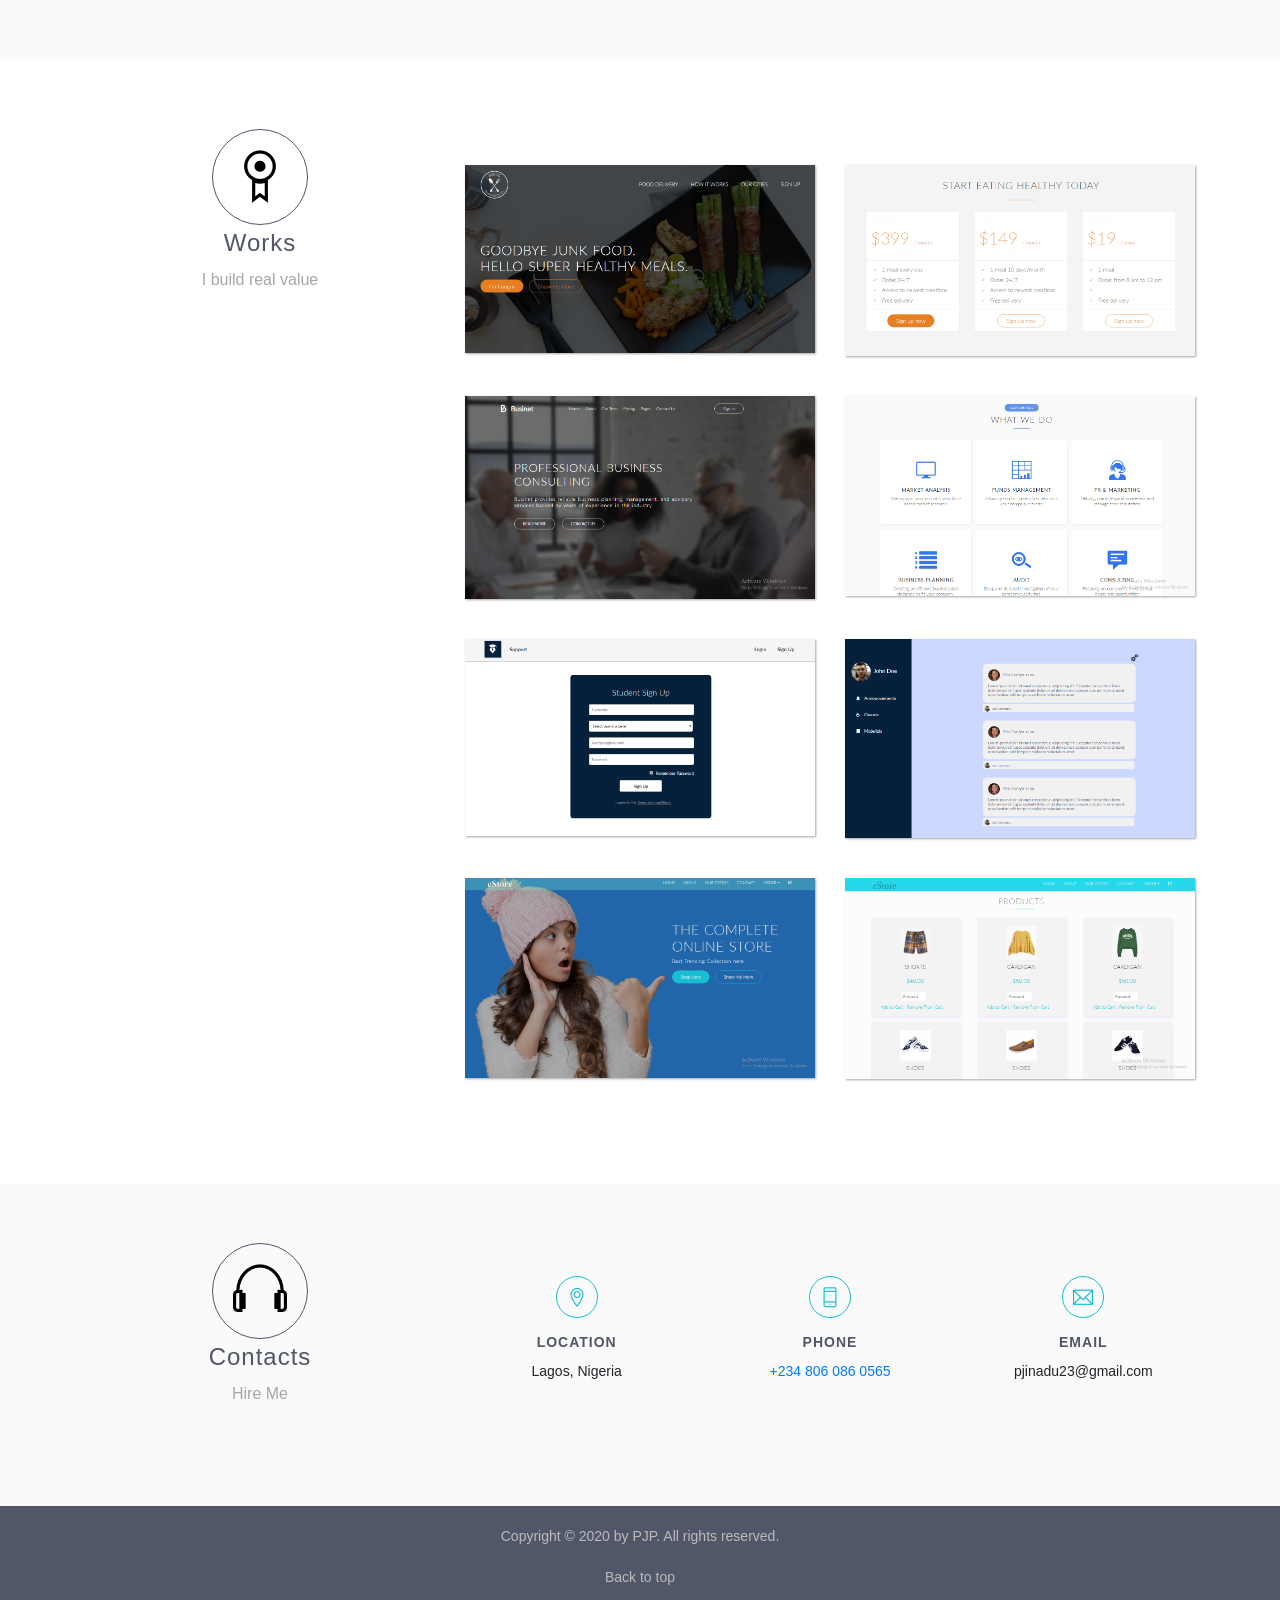
==== commit dd05b891: "new" ====
--- a/index.html
+++ b/index.html
@@ -56,7 +56,7 @@
             <div class="header-text-box col-sm-8">
                 <div class="header-text-content">
                     <h1>Peace <br> Jinadu-Paul</h1>
-                    <p>Web Designer & Front End Developer</p>
+                    <p>Web Developer & Graphic Designer</p>
                 </div>
                 <div>
                     <ul class="header-text-icons">
